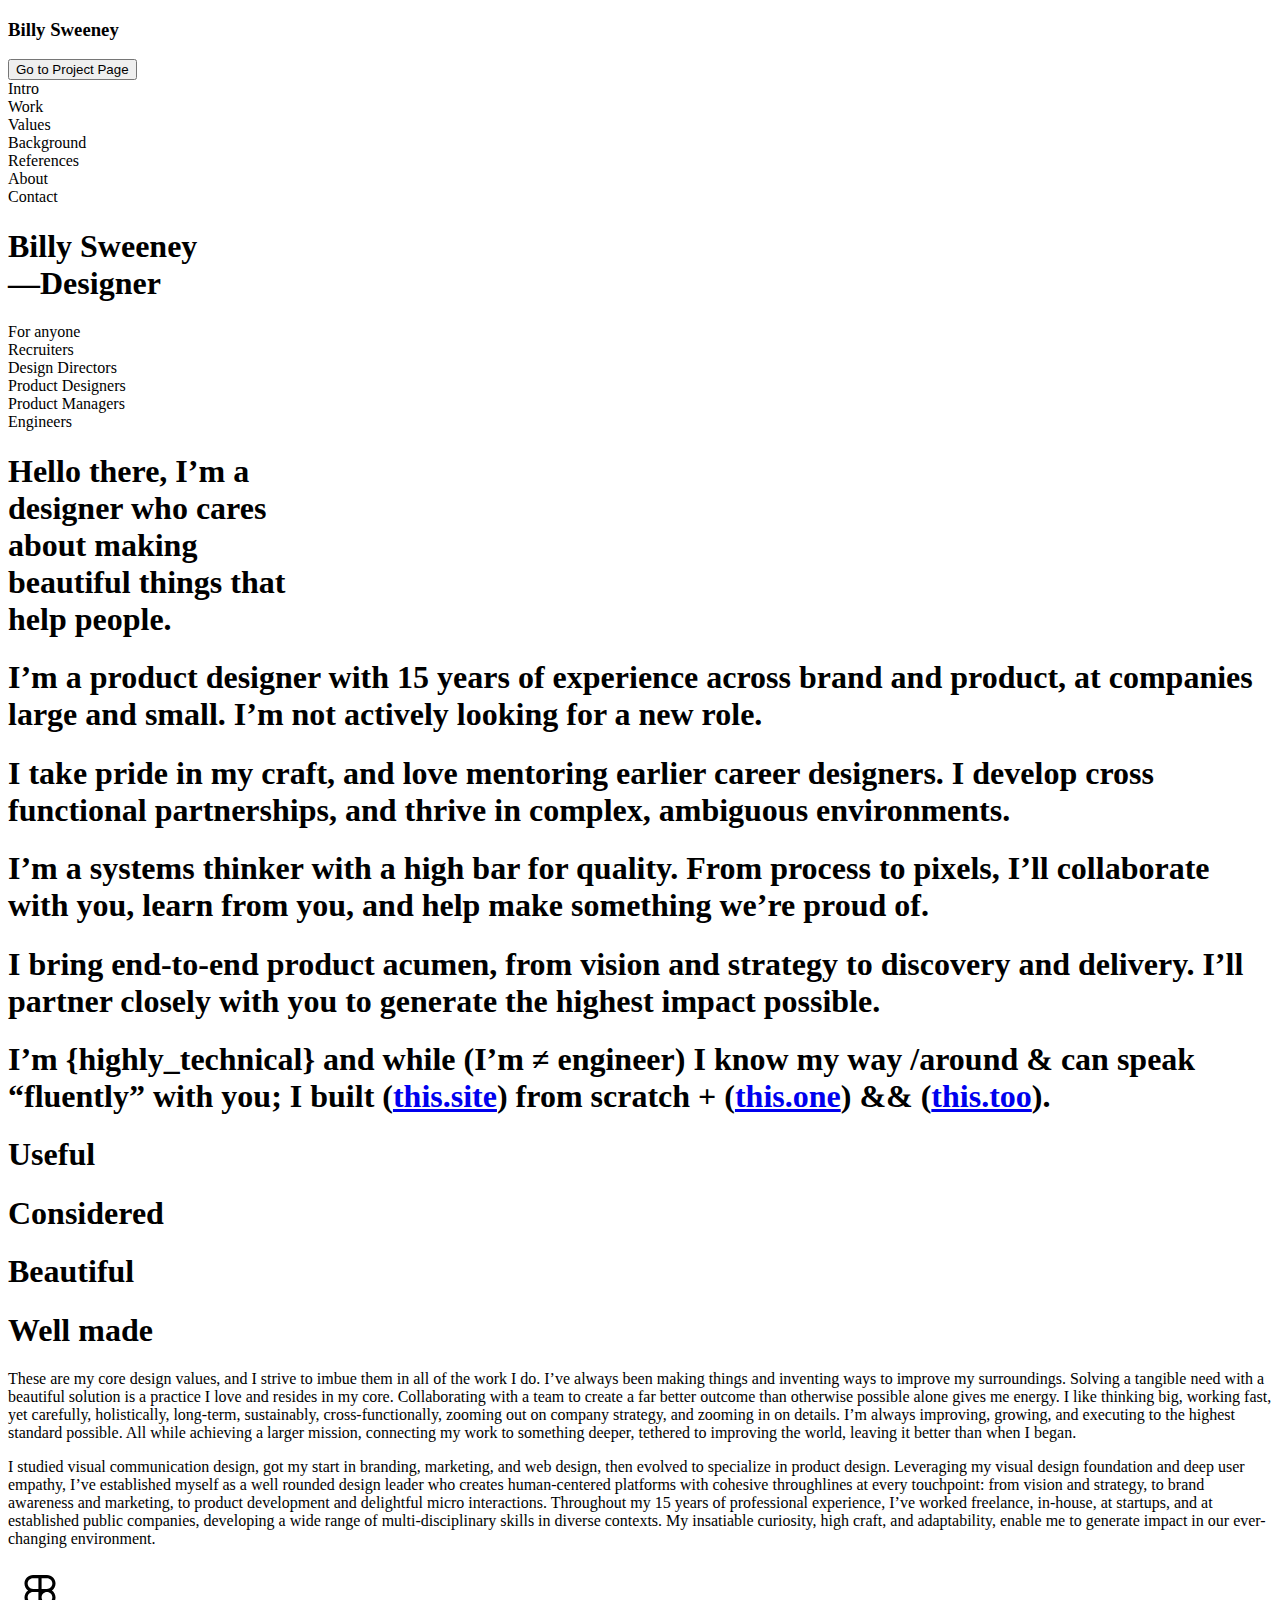
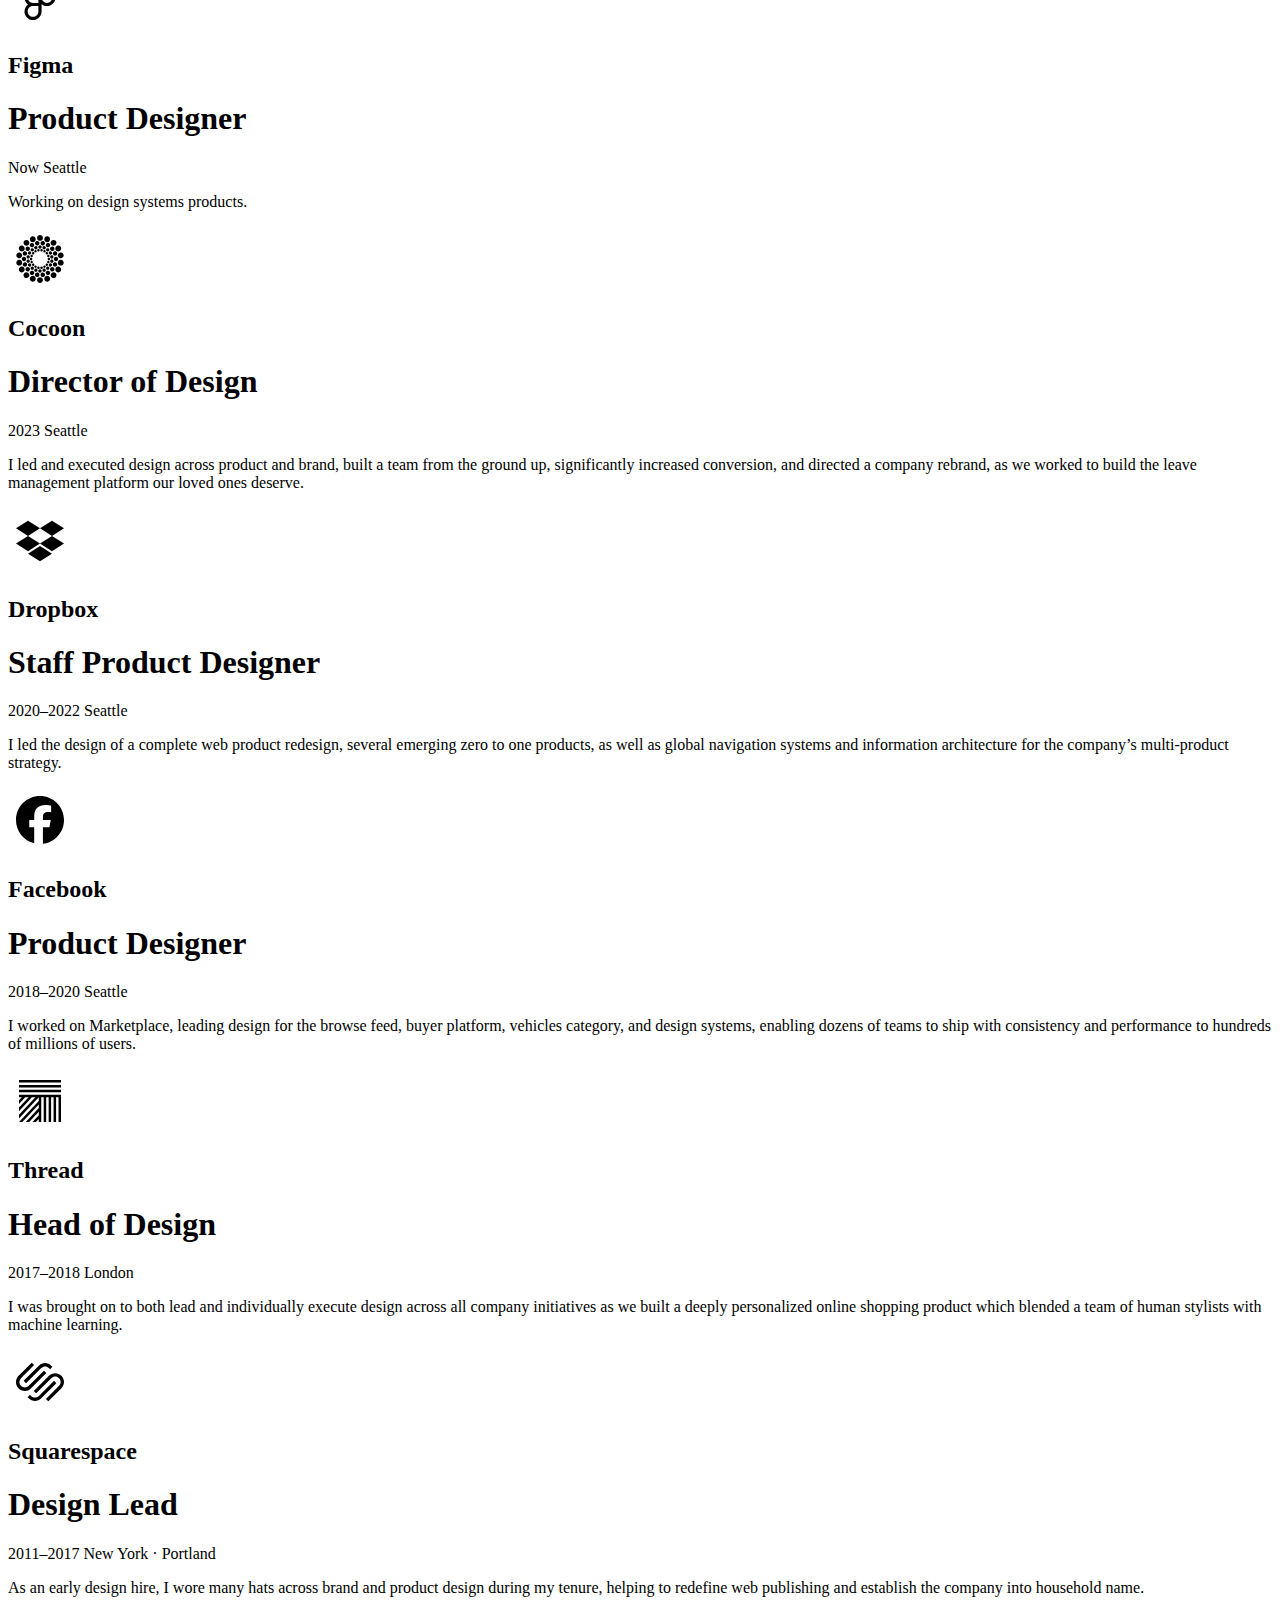
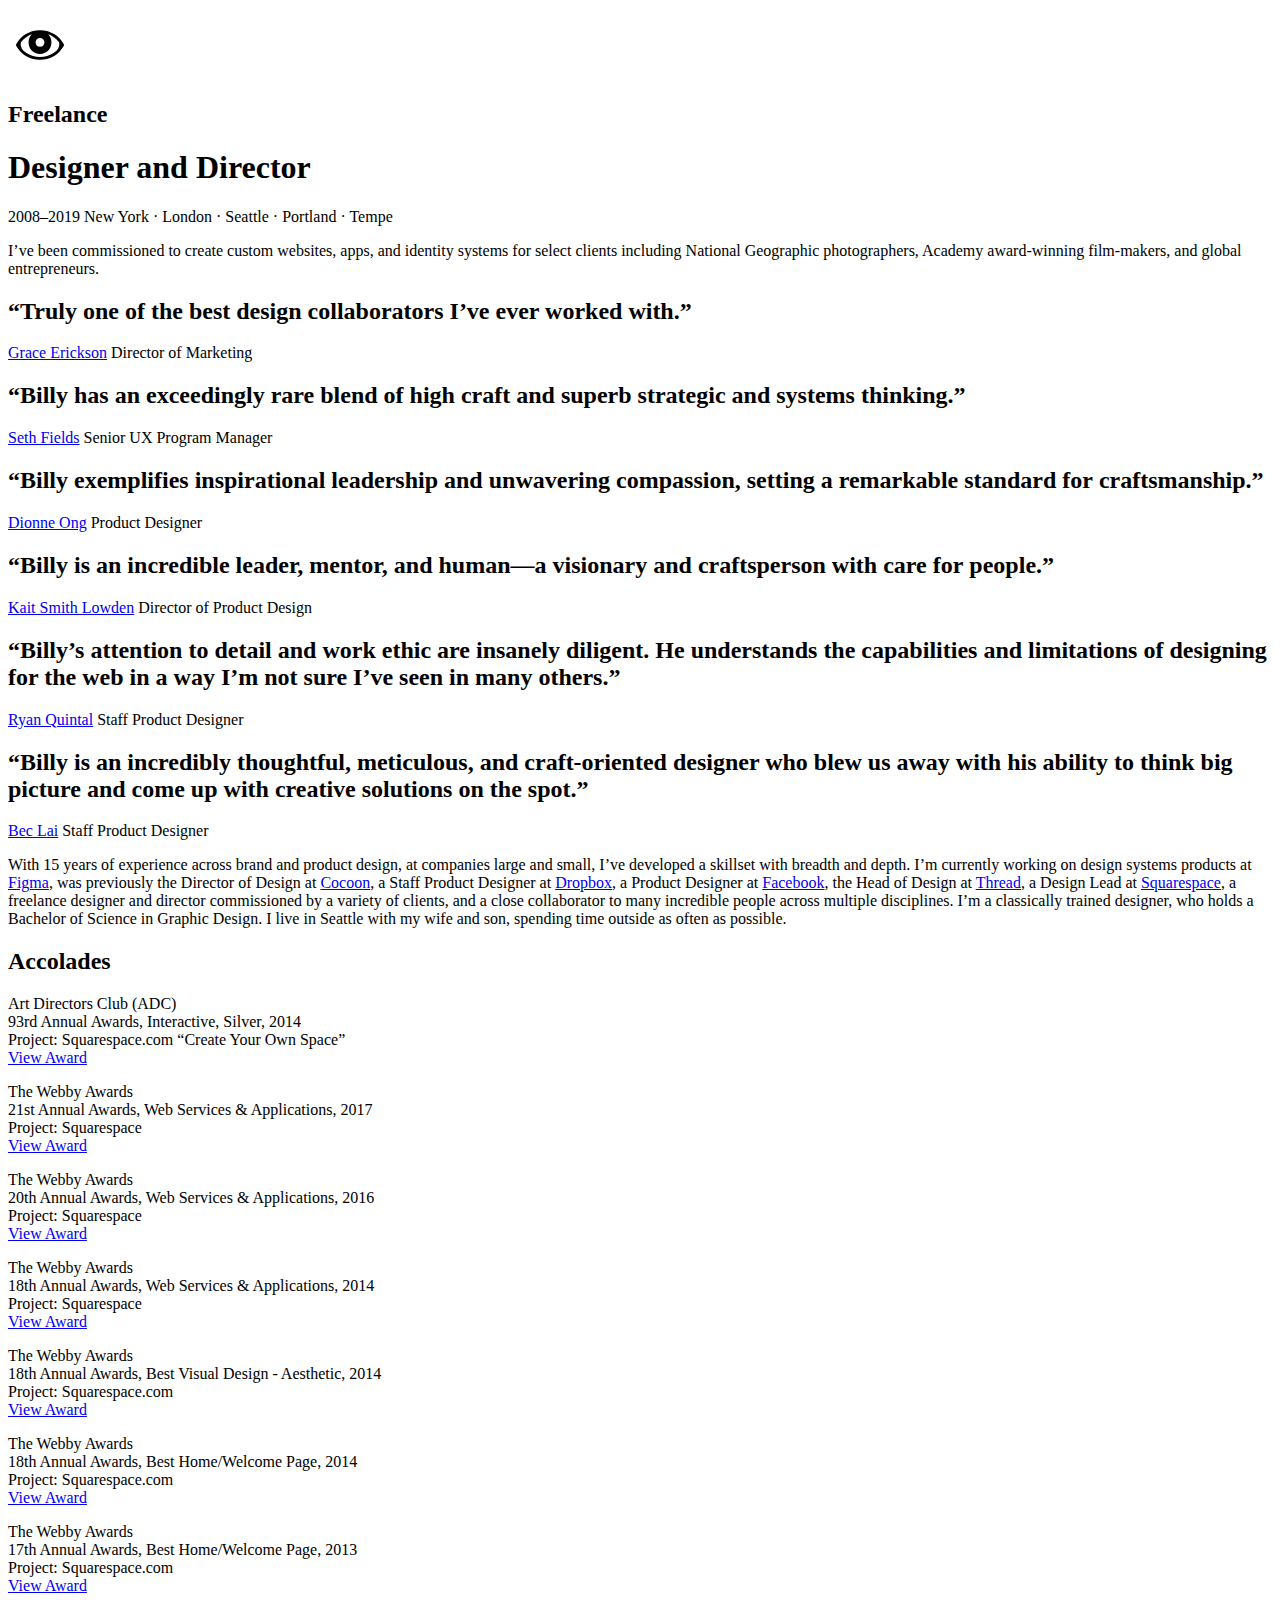
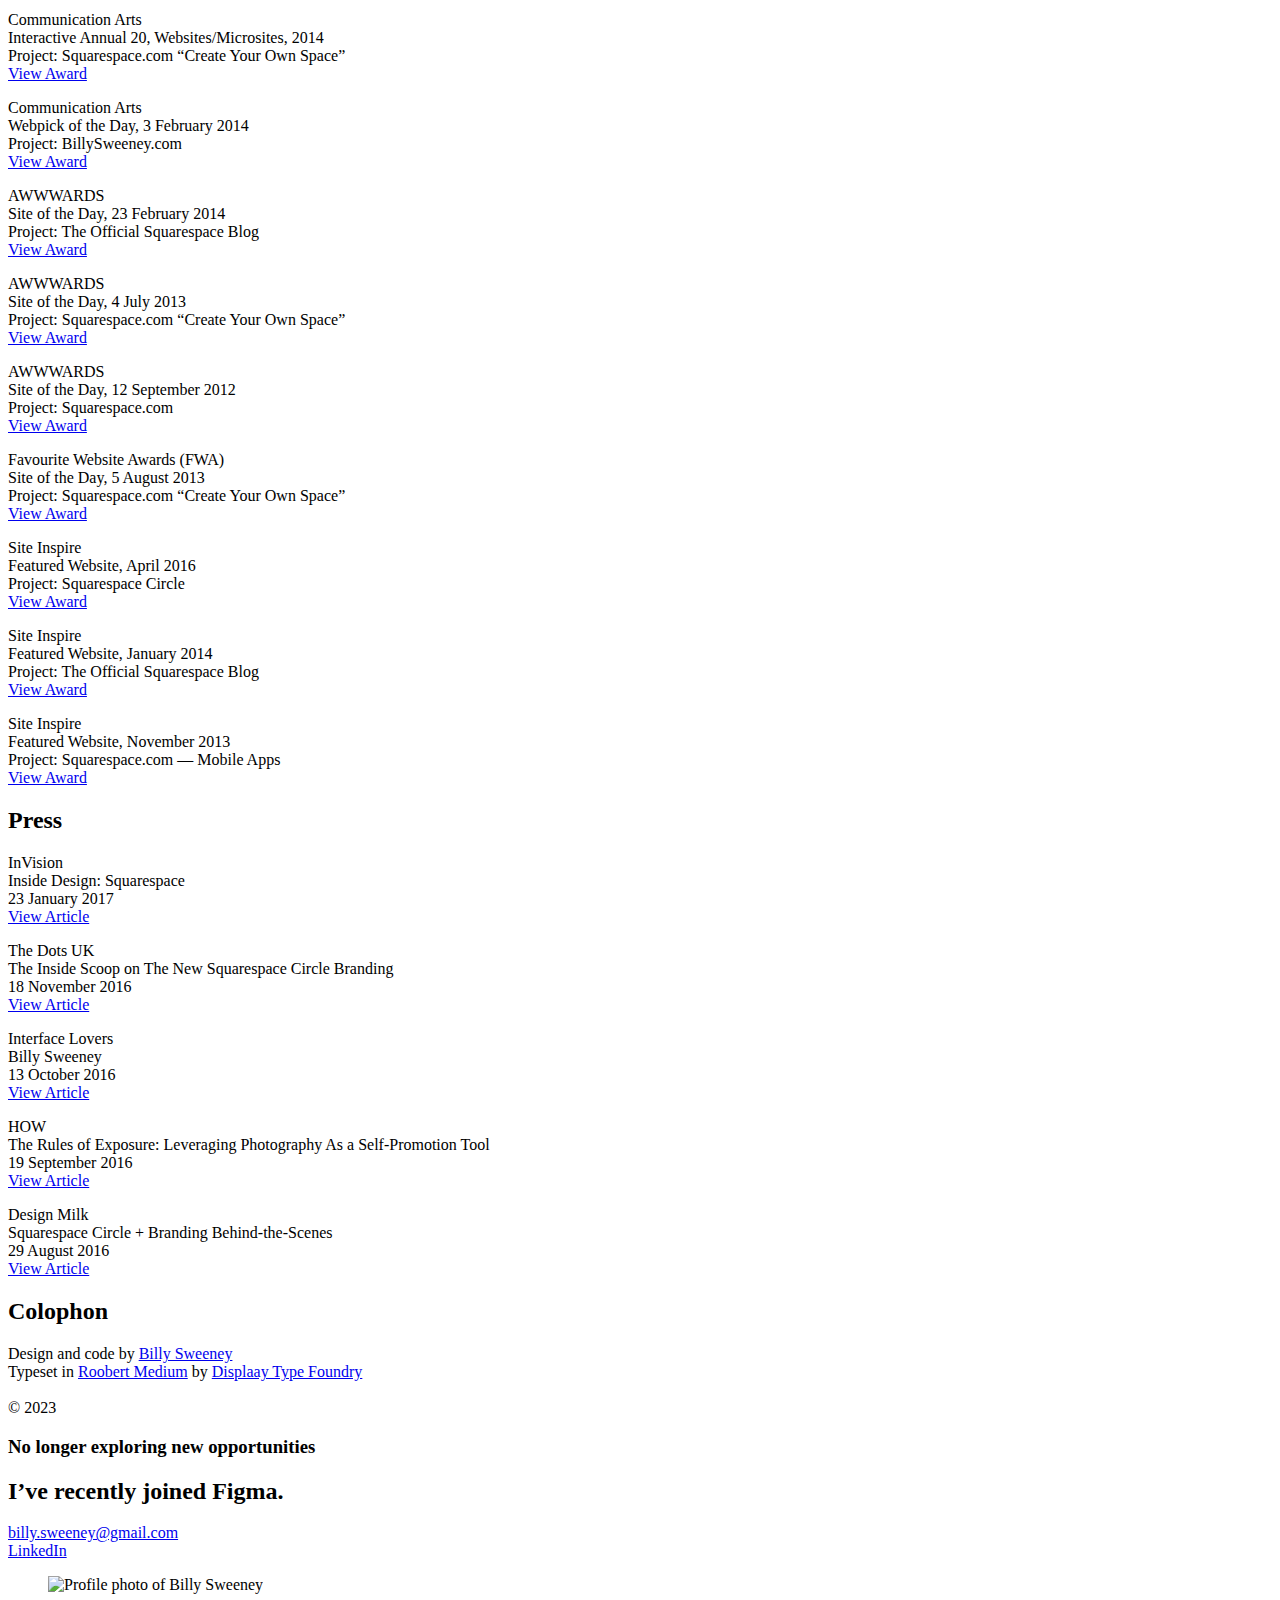
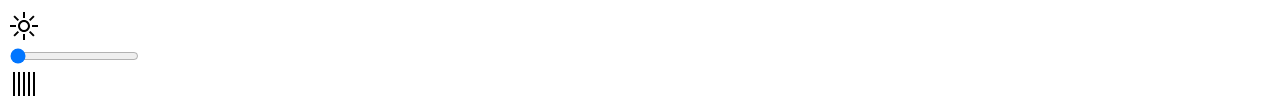
==== index.html @ d90a58fe "Update index.html" ====
<!DOCTYPE html>
<!--

  Design and code by Billy Sweeney

  ——

  keyboard shortcuts

  g  grid
  b  black
  w  white
  s  sunlight

-->
<html lang="en">

<head>
    <meta charset="UTF-8">
    <title>Billy Sweeney — Designer</title>
    <meta http-equiv="X-UA-Compatible" content="IE=edge,chrome=1">
    <meta name="viewport" content="width=device-width, initial-scale=1">

    <link rel="shortcut icon" type="image/x-icon" href="assets/app/favicon-32x32.png">

    <link rel="canonical" href="https://billysweeney.com">

    <meta name="description" content="Hello there, I’m a designer who cares about making beautiful things that help people.">
    <meta name="keywords" content="designer, product designer, brand designer, design director, seattle, best designers">

    <meta property="og:site_name" content="Billy Sweeney">
    <meta property="og:title" content="Billy Sweeney — Designer">
    <meta property="og:description" content="Hello there, I’m a designer who cares about making beautiful things that help people.">
    <meta property="og:type" content="website">
    <meta property="og:image" content="https://billysweeney.com/assets/app/sharing-image-2400x2400.png">
    <meta property="og:url" content="https://billysweeney.com">

    <meta name="twitter:title" content="Billy Sweeney — Designer">
    <meta name="twitter:description" content="Hello there, I’m a designer who cares about making beautiful things that help people.">
    <meta name="twitter:card" content="summary_large_image">
    <meta name="twitter:image" content="https://billysweeney.com/assets/app/sharing-image-2400x2400.png">
    <meta name="twitter:url" content="https://billysweeney.com">

    <link href="styles/normalize-8.0.1.css" rel="stylesheet">
    <link href="styles/reset.css" rel="stylesheet">
    <link href="styles/font.css" rel="stylesheet">
    <link href="styles/variables.css" rel="stylesheet">
    <link href="styles/color.css" rel="stylesheet">
    <link href="styles/style.css" rel="stylesheet">
    <link href="styles/grid.css" rel="stylesheet">
    <link href="styles/media-queries.css" rel="stylesheet">

    <script src="scripts/modernizr.js"></script>
    <script src="scripts/jquery-3.7.1.min.js"></script>
    <script src="scripts/jquery-easing-1.4.1.js"></script>
    <script src="scripts/script.js"></script>

    <!-- Google tag (gtag.js) -->
    <script async src="https://www.googletagmanager.com/gtag/js?id=G-QD6JDESCLJ"></script>
    <script>
        window.dataLayer = window.dataLayer || [];

        function gtag() {
            dataLayer.push(arguments);
        }
        gtag('js', new Date());

        gtag('config', 'G-QD6JDESCLJ');
    </script>
</head>

<body class="cover--is--visible is--loading theme--16">
 

    <header class="app-header">
        <div class="content">

            <div class="brand">
                <h3><span>B</span><span>i</span><span>l</span><span>l</span><span>y</span><span> </span><span>S</span><span>w</span><span>e</span><span>e</span><span>n</span><span>e</span><span>y</span></h3>
            </div>

            <div class="actions">
                <div class="option navigation">
                    <div class="content">
                        <div class="icon">
                            <div class="line">
                                <div class="content"></div>
                            </div>
                            <div class="line">
                                <div class="content"></div>
                            </div>
                        </div>
                    </div>
                </div>
            </div>

        </div>
    </header>
 <button onclick="window.location.href='project.html'">Go to Project Page</button>
    <nav class="app-nav">
        <div class="content">
            <div class="item intro is--active">Intro</div>
            <div class="item work">Work</div>
            <div class="item values">Values</div>
            <div class="item background">Background</div>
            <div class="item references">References</div>
            <div class="item about">About</div>
            <div class="item contact">Contact</div>
        </div>
    </nav>

    <main class="app-main">

        <section class="section cover">
            <div class="content">
                <h1>Billy Sweeney<br>—Designer</h1>
            </div>
        </section>

        <section class="section intro">
            <div class="content">

                <div class="gradient-mask left"></div>
                <div class="gradient-mask right is--visible"></div>
                <div class="options">
                    <div class="option anyone is--active">For anyone</div>
                    <div class="option recruiters">Recruiters</div>
                    <div class="option design-directors">Design Directors</div>
                    <div class="option product-designers">Product Designers</div>
                    <div class="option product-managers">Product Managers</div>
                    <div class="option engineers">Engineers</div>
                </div>

                <div class="texts">
                    <h1 class="text anyone is--visible">Hello there, I’m a <br>designer who cares <br>about making <br>beautiful things that <br>help people.</h1>
                    <h1 class="text recruiters">I’m a product designer with 15 years of experience across brand and product, at companies large and small. I’m not actively looking for a new role.</h1>
                    <h1 class="text design-directors">I take pride in my craft, and love mentoring earlier career designers. I develop cross functional partnerships, and thrive in complex, ambiguous environments.</h1>
                    <h1 class="text product-designers">I’m a systems thinker with a high bar for quality. From process to pixels, I’ll collaborate with you, learn from you, and help make something we’re proud of.</h1>
                    <h1 class="text product-managers">I bring end-to-end product acumen, from vision and strategy to discovery and delivery. I’ll partner closely with you to generate the highest impact possible.</h1>
                    <h1 class="text engineers">I’m {highly_technical} and while (I’m ≠ engineer) I know my way /around & can speak “fluently” with you; I built <span>(<a href="https://billysweeney.com/">this.site</a>)</span> from scratch + <span>(<a href="https://ratio.haus/" target="_blank">this.one</a>)</span>                        && <span>(<a href="https://gibberishfactory.com/" target="_blank">this.too</a>)</span>.</h1>
                </div>

            </div>
        </section>

        <section class="section work">
            <div class="content">
                <div class="hero-image">
                    <figure>
                        <div class="image"></div>
                        <div class="image-overlay-01"></div>
                        <div class="image-overlay-02"></div>
                    </figure>
                </div>
            </div>
        </section>

        <section class="section values">
            <div class="content">
                <div class="title">
                    <h1>Useful</h1>
                    <h1>Considered</h1>
                    <h1>Beautiful</h1>
                    <h1>Well made</h1>
                </div>
                <div class="description">
                    <p>These are my core design values, and I strive to imbue them in all of the work I do. I’ve always been making things and inventing ways to improve my surroundings. Solving a tangible need with a beautiful solution is a practice I love
                        and resides in my core. Collaborating with a team to create a far better outcome than otherwise possible alone gives me energy. I like thinking big, working fast, yet carefully, holistically, long-term, sustainably, cross-functionally,
                        zooming out on company strategy, and zooming in on details. I’m always improving, growing, and executing to the highest standard possible. All while achieving a larger mission, connecting my work to something deeper, tethered to
                        improving the world, leaving it better than when&nbsp;I&nbsp;began.</p>
                </div>
            </div>
        </section>

        <section class="section background">
            <div class="content">

                <div class="description">
                    <p>I studied visual communication design, got my start in branding, marketing, and web design, then evolved to specialize in product design. Leveraging my visual design foundation and deep user empathy, I’ve established myself as a well
                        rounded design leader who creates human-centered platforms with cohesive throughlines at every touchpoint: from vision and strategy, to brand awareness and marketing, to product development and delightful micro interactions. Throughout
                        my 15 years of professional experience, I’ve worked freelance, in-house, at startups, and at established public companies, developing a wide range of multi-disciplinary skills in diverse contexts. My insatiable curiosity, high
                        craft, and adaptability, enable me to generate impact in our ever-changing&nbsp;environment.</p>
                </div>

                <div class="item">
                    <div class="logo">
                        <div class="content">
                            <svg class="icon figma" xmlns="http://www.w3.org/2000/svg" width="64" height="64" viewBox="0 0 64 64">
                <path d="M43.92475 26.53085c2.17871-1.55361 3.60659-4.09521 3.60659-6.96915 0-4.72129-3.8409-8.56171-8.56219-8.56171H25.03086c-4.72129 0-8.56219 3.84042-8.56219 8.56171 0 2.87393 1.42788 5.41554 3.60659 6.96915-2.17871 1.55361-3.60659 4.09521-3.60659 6.96915s1.42788 5.41554 3.60659 6.96915c-2.17871 1.55361-3.60659 4.09521-3.60659 6.96915 0 4.72129 3.84091 8.56171 8.56219 8.56171s8.56219-3.84042 8.56219-8.56171v-7.28374c1.47097 1.19053 3.34062 1.90715 5.3761 1.90715 4.72129 0 8.56219-3.84042 8.56219-8.56171 0-2.87393-1.42789-5.41554-3.60659-6.96915zM33.59304 14.18512h5.3761c2.96442 0 5.3761 2.41217 5.3761 5.37659s-2.41169 5.37659-5.3761 5.37659h-5.3761V14.18512zm-13.93829 5.37659c0-2.96442 2.41169-5.37659 5.3761-5.37659h5.3761V24.9383h-5.3761c-2.96441-.00001-5.3761-2.41218-5.3761-5.37659zm0 13.93829c0-2.96441 2.41169-5.37659 5.3761-5.37659h5.3761v10.75318h-5.3761c-2.96441 0-5.3761-2.41217-5.3761-5.37659zm10.75221 13.93829c0 2.96442-2.41169 5.37659-5.3761 5.37659s-5.3761-2.41217-5.3761-5.37659 2.41169-5.37659 5.3761-5.37659h5.3761v5.37659zm8.56219-8.5617c-2.96442 0-5.3761-2.41217-5.3761-5.37659s2.41169-5.37659 5.3761-5.37659 5.3761 2.41217 5.3761 5.37659-2.41169 5.37659-5.3761 5.37659z"/>
              </svg>
                        </div>
                    </div>
                    <h2 class="company">Figma</h2>
                    <h1 class="role">Product Designer</h1>
                    <p class="metadata">
                        <span class="time">Now</span>
                        <span class="location">Seattle</span>
                    </p>
                    <p class="description">Working on design systems products.</p>
                </div>

                <div class="item">
                    <div class="logo">
                        <div class="content">
                            <svg class="icon cocoon" xmlns="http://www.w3.org/2000/svg" width="64" height="64" viewBox="0 0 64 64">
                <path d="M11.76091 38.54567c1.59456-.28117 2.65928-1.80174 2.37811-3.3963-.28117-1.59455-1.80174-2.65927-3.3963-2.37811s-2.65928 1.80174-2.37811 3.3963c.28117 1.59456 1.80174 2.65927 3.3963 2.37811zm40.47818-13.09134c-1.59456.28116-2.65928 1.80174-2.37811 3.3963.28117 1.59456 1.80174 2.65928 3.3963 2.37811 1.59456-.28116 2.65928-1.80174 2.37811-3.3963-.28116-1.59456-1.80174-2.65927-3.3963-2.37811zM16.29332 41.06826c-.80958-1.40223-2.60261-1.88268-4.00484-1.07309-1.40223.80958-1.88267 2.6026-1.07309 4.00484.80958 1.40223 2.60261 1.88267 4.00484 1.07309 1.40223-.80958 1.88267-2.60261 1.07309-4.00484zm31.41336-18.13652c.80958 1.40223 2.6026 1.88267 4.00484 1.07309 1.40223-.80958 1.88267-2.6026 1.07309-4.00484-.80958-1.40223-2.60261-1.88267-4.00484-1.0731-1.40223.8096-1.88267 2.60262-1.07309 4.00485zM20.34207 45.89337c-1.24035-1.04078-3.08956-.87899-4.13033.36136-1.04077 1.24035-.87899 3.08956.36136 4.13033s3.08956.87899 4.13033-.36135c1.04077-1.24035.87899-3.08956-.36136-4.13034zm23.31586-27.78674c1.24035 1.04077 3.08956.87899 4.13033-.36136 1.04078-1.24034.87899-3.08956-.36135-4.13033-1.24035-1.04077-3.08956-.87899-4.13034.36136-1.04078 1.24034-.87899 3.08955.36136 4.13033zM25.79694 49.04274c-1.52151-.55379-3.20387.23071-3.75765 1.75222-.55379 1.52151.23071 3.20387 1.75222 3.75765 1.52151.55379 3.20387-.23071 3.75765-1.75222.55379-1.5215-.23071-3.20386-1.75222-3.75765zm12.40612-34.08549c1.52151.55379 3.20387-.23071 3.75766-1.75222.55378-1.52151-.23071-3.20387-1.75222-3.75766s-3.20387.23071-3.75765 1.75222c-.5538 1.52152.2307 3.20388 1.75221 3.75766zm-6.20308 35.17926c-1.61916 0-2.93174 1.31258-2.93174 2.93174C29.06824 54.6874 30.38082 56 31.99998 56s2.93175-1.31258 2.93175-2.93174-1.31259-2.93175-2.93175-2.93175zm.00004-36.27302c1.61916 0 2.93174-1.31258 2.93174-2.93174C34.93177 9.31259 33.61918 8 32.00002 8c-1.61915 0-2.93174 1.31258-2.93174 2.93174-.00001 1.61916 1.31258 2.93175 2.93174 2.93175zm6.20302 35.17926c-1.52151.55378-2.30601 2.23615-1.75222 3.75765.55378 1.52151 2.23614 2.30601 3.75765 1.75223 1.52151-.55379 2.30601-2.23615 1.75222-3.75765-.55378-1.52152-2.23613-2.30602-3.75765-1.75223zm-12.40608-34.0855c1.52151-.55378 2.30601-2.23614 1.75223-3.75765-.55379-1.52151-2.23614-2.30601-3.75765-1.75222-1.52151.55378-2.30601 2.23614-1.75223 3.75766.55378 1.5215 2.23614 2.30599 3.75765 1.75221zm17.86096 30.93613c-1.24035 1.04078-1.40213 2.88999-.36135 4.13033 1.04077 1.24035 2.88998 1.40213 4.13033.36136 1.24035-1.04078 1.40213-2.88999.36136-4.13034-1.04078-1.24034-2.88999-1.40213-4.13034-.36135zM20.34208 18.10662c1.24035-1.04078 1.40213-2.88999.36136-4.13034-1.04077-1.24035-2.88999-1.40213-4.13033-.36136-1.24035 1.04078-1.40213 2.88999-.36136 4.13033 1.04077 1.24036 2.88998 1.40215 4.13033.36137zm31.36943 21.88854c-1.40223-.80958-3.19526-.32914-4.00483 1.0731-.80958 1.40223-.32914 3.19526 1.07309 4.00483 1.40223.80958 3.19526.32914 4.00484-1.07309.80958-1.40223.32914-3.19526-1.0731-4.00484zM12.28849 24.00483c1.40223.80958 3.19526.32914 4.00484-1.07309.80958-1.40223.32914-3.19526-1.07309-4.00484-1.40224-.80958-3.19527-.32914-4.00485 1.0731-.80958 1.40223-.32914 3.19526 1.0731 4.00483zm40.96878 8.76643c-1.59456-.28117-3.11514.78355-3.3963 2.37811-.28117 1.59456.78355 3.11513 2.37811 3.3963 1.59456.28116 3.11513-.78355 3.39629-2.37811.28118-1.59456-.78354-3.11513-2.3781-3.3963zm-42.51454-1.54252c1.59456.28116 3.11513-.78355 3.3963-2.37811.28117-1.59456-.78355-3.11513-2.37811-3.3963-1.59456-.28117-3.11513.78355-3.3963 2.37811s.78355 3.11513 2.37811 3.3963zm6.97309 8.3414c1.15635-.42088 1.75257-1.69947 1.33169-2.85582-.42088-1.15635-1.69947-1.75256-2.85582-1.33169S14.43912 37.0821 14.86 38.23845c.42088 1.15634 1.69947 1.75256 2.85582 1.33169zM47.8083 28.61737c1.15635-.42088 1.75256-1.69947 1.33169-2.85582s-1.69947-1.75257-2.85582-1.33169c-1.15635.42088-1.75256 1.69947-1.33169 2.85582s1.69947 1.75256 2.85582 1.33169zM21.1664 43.99908c.94267-.79099 1.06562-2.19639.27463-3.13905-.79099-.94267-2.19639-1.06562-3.13906-.27463-.94266.79099-1.06562 2.19639-.27463 3.13905.791.94266 2.1964 1.06561 3.13906.27463zm21.6672-23.99816c-.94267.79099-1.06562 2.19639-.27463 3.13906.79099.94266 2.19639 1.06562 3.13905.27463.94266-.79099 1.06562-2.19639.27463-3.13906-.79099-.94266-2.19639-1.06562-3.13905-.27463zM22.87999 47.7963c1.0657.61528 2.4284.25015 3.04368-.81555.61528-1.06569.25015-2.42839-.81555-3.04367-1.06569-.61528-2.4284-.25014-3.04368.81555-.61528 1.06569-.25014 2.42839.81555 3.04367zm18.24002-31.5926c-1.0657-.61528-2.4284-.25014-3.04368.81555-.61528 1.0657-.25014 2.4284.81555 3.04367 1.06569.61528 2.42839.25014 3.04367-.81555.61528-1.06569.25015-2.42839-.81554-3.04367zm-9.70618 31.95183c.21368-1.21187-.5955-2.3675-1.80736-2.58119-1.21186-.21368-2.3675.5955-2.58119 1.80736-.21369 1.21186.5955 2.3675 1.80736 2.58119 1.21187.21368 2.36751-.5955 2.58119-1.80736zm1.17234-32.31106c-.21369 1.21186.5955 2.3675 1.80736 2.58119 1.21186.21368 2.3675-.5955 2.58118-1.80737.21369-1.21187-.5955-2.3675-1.80736-2.58119-1.21186-.21368-2.3675.59551-2.58118 1.80737zm4.38853 31.53724c-.21368-1.21186-1.36932-2.02105-2.58118-1.80737-1.21186.21368-2.02105 1.36932-1.80737 2.58118.21368 1.21186 1.36932 2.02105 2.58118 1.80737s2.02106-1.36932 1.80737-2.58118zm-9.94941-30.76342c.21369 1.21186 1.36932 2.02105 2.58119 1.80736 1.21187-.21368 2.02105-1.36932 1.80737-2.58119-.21368-1.21186-1.36932-2.02105-2.58118-1.80737-1.21187.2137-2.02106 1.36934-1.80738 2.5812zm11.86659 27.31879c-1.06569.61528-1.43083 1.97798-.81555 3.04367.61528 1.0657 1.97798 1.43083 3.04367.81555s1.43083-1.97798.81555-3.04367c-.61528-1.0657-1.97798-1.43083-3.04367-.81555zM25.10812 20.06292c1.06569-.61528 1.43083-1.97798.81555-3.04367-.61528-1.0657-1.97798-1.43083-3.04368-.81555-1.06569.61528-1.43083 1.97798-.81555 3.04367.61529 1.0657 1.97799 1.43083 3.04368.81555zM42.8336 43.99907c.94267.79099 2.34807.66803 3.13906-.27464.79099-.94266.66803-2.34806-.27464-3.13905-.94266-.79099-2.34806-.66803-3.13905.27463-.79099.94267-.66804 2.34807.27463 3.13906zM21.1664 20.00093c-.94266-.79099-2.34806-.66803-3.13905.27463-.79099.94267-.66803 2.34806.27463 3.13905.94266.79099 2.34807.66803 3.13905-.27463.79099-.94266.66803-2.34807-.27463-3.13905zM49.14 38.23844c.42088-1.15635-.17534-2.43494-1.33169-2.85582-1.15635-.42087-2.43494.17535-2.85582 1.3317-.42088 1.15635.17534 2.43494 1.33169 2.85581s2.43494-.17534 2.85582-1.33169zM14.86 25.76156c-.42088 1.15635.17534 2.43494 1.33169 2.85582s2.43494-.17534 2.85582-1.33169-.17534-2.43494-1.33169-2.85582c-1.15635-.42088-2.43494.17534-2.85582 1.33169zm35.38 6.23843c0-1.23056-.99757-2.22812-2.22813-2.22812S45.78375 30.76944 45.78375 32s.99757 2.22813 2.22813 2.22813S50.24 33.23055 50.24 31.99999zM13.76 32c0 1.23056.99756 2.22813 2.22812 2.22812 1.23056 0 2.22813-.99756 2.22813-2.22812s-.99757-2.22813-2.22813-2.22813C14.75756 29.77188 13.76 30.76944 13.76 32zm6.70372 3.73105c.9089-.16026 1.51579-1.027 1.35552-1.93591-.16026-.90891-1.02699-1.51581-1.93589-1.35555-.9089.16026-1.51579 1.027-1.35552 1.93591.16027.90892 1.02699 1.51582 1.93589 1.35555zm23.65293-4.17065c.9089-.16026 1.51579-1.027 1.35552-1.93591-.16027-.90891-1.027-1.51581-1.93589-1.35555-.9089.16026-1.51579 1.027-1.35552 1.93591.16026.90892 1.02699 1.51582 1.93589 1.35555zM23.0472 37.16895c-.46146-.79928-1.48349-1.07314-2.28276-.61168-.79927.46146-1.07312 1.48351-.61166 2.28279.46146.79928 1.48349 1.07314 2.28276.61168.79927-.46146 1.07312-1.4835.61166-2.28279zm17.9056-10.33791c.46146.79928 1.48349 1.07314 2.28276.61168.79927-.46146 1.07312-1.4835.61166-2.28279-.46146-.79929-1.48349-1.07314-2.28276-.61168s-1.07312 1.48351-.61166 2.28279zM23.20669 42.47961c.707.59325 1.76105.50103 2.35429-.20597.59324-.707.50102-1.76107-.20598-2.35432-.707-.59325-1.76105-.50104-2.35429.20597-.59325.707-.50102 1.76107.20598 2.35432zm17.58662-20.95922c-.707-.59325-1.76105-.50104-2.35429.20597-.59324.70701-.50102 1.76107.20598 2.35432.707.59325 1.76105.50104 2.35429-.20597s.50102-1.76107-.20598-2.35432zM27.32119 44.85516c.86726.31566 1.82621-.13151 2.14186-.99878.31566-.86727-.13151-1.82623-.99877-2.1419-.86726-.31566-1.82621.13151-2.14186.99878-.31566.86727.13151 1.82623.99877 2.1419zm9.35762-25.71032c-.86726-.31567-1.82621.1315-2.14186.99877-.31566.86727.13151 1.82623.99877 2.1419.86726.31566 1.82621-.1315 2.14186-.99878.31566-.86727-.13151-1.82622-.99877-2.14189zm-4.67879 26.53535c.92292 0 1.6711-.74818 1.6711-1.67111 0-.92293-.74818-1.67112-1.6711-1.67112-.92292 0-1.67109.74818-1.67109 1.67111-.00001.92293.74817 1.67111 1.67109 1.67112zm-.00004-27.36038c-.92292 0-1.67109.74818-1.67109 1.67111 0 .92293.74818 1.67112 1.6711 1.67112.92292 0 1.67109-.74818 1.67109-1.67111 0-.92293-.74818-1.67112-1.6711-1.67112zm4.67888 26.53538c.86726-.31566 1.31442-1.27462.99876-2.14189-.31566-.86728-1.2746-1.31445-2.14187-.99879-.86726.31566-1.31442 1.27462-.99876 2.14189.31566.86727 1.27461 1.31445 2.14187.99879zm-9.35772-25.71037c-.86726.31566-1.31442 1.27461-.99876 2.14189.31566.86727 1.2746 1.31444 2.14186.99879s1.31442-1.27462.99876-2.14189c-.31565-.86728-1.2746-1.31445-2.14186-.99879zm13.47222 23.33483c.707-.59325.79921-1.64731.20597-2.35432-.59324-.70701-1.6473-.79923-2.35429-.20598-.707.59325-.79921 1.64731-.20597 2.35432s1.64729.79923 2.35429.20598zM23.20664 21.52034c-.707.59325-.79921 1.64731-.20597 2.35432.59324.70701 1.64729.79923 2.35429.20598.707-.59325.79921-1.64731.20597-2.35432-.59324-.707-1.64729-.79922-2.35429-.20598zm20.64061 17.31978c.46146-.79928.18761-1.82132-.61167-2.28279-.79927-.46147-1.8213-.18762-2.28276.61166-.46146.79928-.18761 1.82132.61167 2.28279.79927.46148 1.8213.18763 2.28276-.61166zm-23.6945-13.68025c-.46146.79928-.18761 1.82132.61167 2.28279.79927.46147 1.8213.18761 2.28276-.61167.46146-.79928.18761-1.82132-.61167-2.28279-.79927-.46146-1.8213-.18761-2.28276.61167zm23.38354 10.57124c.9089.16026 1.77563-.44663 1.93589-1.35554.16026-.90891-.44663-1.77565-1.35553-1.93592-.9089-.16027-1.77562.44663-1.93588 1.35554-.16027.90892.44663 1.77565 1.35552 1.93592zm-21.71706-5.5263c.16026-.90891-.44663-1.77565-1.35553-1.93592-.9089-.16027-1.77563.44662-1.93588 1.35554-.16026.90891.44663 1.77565 1.35553 1.93592.9089.16026 1.77562-.44663 1.93588-1.35554zm2.24941 5.99857c.64207-.2337.97312-.94365.73942-1.58572-.2337-.64208-.94365-.97314-1.58571-.73944-.64207.23369-.97312.94365-.73942 1.58572.23369.64207.94364.97313 1.58571.73944zm16.70901-6.08159c.64207-.2337.97312-.94365.73942-1.58573-.2337-.64208-.94364-.97314-1.58571-.73944-.64207.2337-.97312.94365-.73942 1.58573.2337.64207.94365.97313 1.58571.73944zm-14.64056 6.79782c-.4392-.52343-1.21956-.5917-1.74298-.1525-.52342.4392-.59169 1.21957-.15248 1.743.43921.52343 1.21956.59171 1.74298.1525.52341-.4392.59168-1.21957.15248-1.743zm11.72582-9.83922c.43921.52343 1.21956.59171 1.74298.1525.52341-.43921.59169-1.21957.15248-1.743-.4392-.52343-1.21956-.5917-1.74298-.1525-.52341.4392-.59168 1.21957-.15248 1.743zM26.9361 40.77107c.59174.34164 1.34838.1389 1.69002-.45284.34163-.59174.13889-1.3484-.45285-1.69004s-1.34838-.1389-1.69002.45284c-.34163.59174-.13889 1.34839.45285 1.69004zm10.58065-15.8521c.34164-.59174.13889-1.34839-.45285-1.69004-.59174-.34165-1.34838-.1389-1.69002.45284-.34164.59174-.13889 1.3484.45285 1.69004.59173.34164 1.34838.1389 1.69002-.45284zm-7.2754 17.05514c.6729.11865 1.31457-.33065 1.43322-1.00356.11865-.6729-.33066-1.31459-1.00356-1.43324-.6729-.11865-1.31457.33065-1.43321 1.00356s.33066 1.31459 1.00355 1.43324zm3.5173-19.94822c-.6729-.11866-1.31457.33065-1.43322 1.00356-.11864.6729.33067 1.31458 1.00356 1.43324.6729.11866 1.31457-.33065 1.43322-1.00355.11864-.67291-.33066-1.3146-1.00356-1.43325zm1.00362 18.51501c-.11865-.6729-.76033-1.12222-1.43322-1.00357-.6729.11864-1.1222.76033-1.00355 1.43323.11865.6729.76033 1.12222 1.43322 1.00357.6729-.11865 1.1222-.76033 1.00355-1.43323zm-5.52454-17.0818c.11865.6729.76033 1.12222 1.43322 1.00357.6729-.11865 1.1222-.76033 1.00355-1.43323-.11865-.6729-.76033-1.12222-1.43322-1.00357-.6729.11865-1.1222.76032-1.00355 1.43323zm7.82624 17.31202c.59174-.34164.79448-1.09829.45284-1.69003-.34164-.59174-1.09829-.79449-1.69002-.45285-.59174.34164-.79448 1.09829-.45284 1.69004.34165.59173 1.09829.79448 1.69002.45284zm-8.89075-15.39935c.59173-.34164.79447-1.0983.45283-1.69004-.34164-.59174-1.09829-.79449-1.69002-.45285-.59173.34164-.79448 1.09829-.45283 1.69004.34163.59174 1.09828.79449 1.69002.45285zm9.84223 13.2909c.52342.43921 1.30378.37094 1.74298-.15248.4392-.52342.37092-1.30379-.1525-1.743s-1.30378-.37094-1.74298.15248c-.43919.52342-.37092 1.30379.1525 1.743zm-12.0309-13.32534c-.52342-.43921-1.30378-.37094-1.74298.15248-.4392.52342-.37092 1.30379.1525 1.743.52342.43921 1.30378.37094 1.74298-.15248.4392-.52342.37092-1.30379-.1525-1.743zM39.9314 36.20345c.64207.2337 1.35202-.09735 1.58571-.73943s-.09737-1.35203-.73944-1.58573-1.35202.09735-1.58571.73943.09737 1.35203.73944 1.58573zm-15.12336-6.82117c.23369-.64208-.09737-1.35203-.73944-1.58573-.64207-.2337-1.35201.09735-1.58571.73943s.09736 1.35203.73944 1.58573c.64207.2337 1.35201-.09735 1.58571-.73943zm17.31984 2.61777c0-.68328-.55391-1.2372-1.23719-1.2372s-1.23718.55391-1.23717 1.23719c0 .68328.55391 1.2372 1.23719 1.2372s1.23717-.55391 1.23717-1.23719zm-20.25576-.0001c0 .68328.55391 1.2372 1.23719 1.2372s1.23718-.55391 1.23717-1.23719c0-.68328-.55391-1.2372-1.23719-1.2372-.68327 0-1.23717.55391-1.23717 1.23719z"/>
              </svg>
                        </div>
                    </div>
                    <h2 class="company">Cocoon</h2>
                    <h1 class="role">Director of Design</h1>
                    <p class="metadata">
                        <span class="time">2023</span>
                        <span class="location">Seattle</span>
                    </p>
                    <p class="description">I led and executed design across product and brand, built a team from the ground up, significantly increased conversion, and directed a company rebrand, as we worked to build the leave management platform our loved ones deserve.</p>
                </div>

                <div class="item">
                    <div class="logo">
                        <div class="content">
                            <svg class="icon dropbox" xmlns="http://www.w3.org/2000/svg" width="64" height="64" viewBox="0 0 64 64">
                <path d="M55.99997 20.28144 44.0006 12.6503l-11.99958 7.63114 11.99958 7.63114 11.99937-7.63114zM19.99951 12.6503 8.00003 20.28144l11.99948 7.63114 12.00151-7.63114-12.00151-7.63114zM8.00003 35.54382l11.99948 7.63124 12.00151-7.63124-12.00151-7.63124-11.99948 7.63124zm24.00098 0 11.99958 7.63124 11.99938-7.63124-11.99937-7.63125-11.99959 7.63125zm-12.0015 10.17474 12.00151 7.63114 11.99958-7.63114-11.99958-7.63114-12.00151 7.63114z"/>
              </svg>
                        </div>
                    </div>
                    <h2 class="company">Dropbox</h2>
                    <h1 class="role">Staff Product Designer</h1>
                    <p class="metadata">
                        <span class="time">2020–2022</span>
                        <span class="location">Seattle</span>
                    </p>
                    <p class="description">I led the design of a complete web product redesign, several emerging zero to one products, as well as global navigation systems and information architecture for the company’s multi-product strategy.</p>
                </div>

                <div class="item">
                    <div class="logo">
                        <div class="content">
                            <svg class="icon facebook" xmlns="http://www.w3.org/2000/svg" width="64" height="64" viewBox="0 0 64 64">
                <path d="M56 32C56 18.74516 45.25484 8 32 8S8 18.74516 8 32c0 11.25549 7.74868 20.69973 18.20214 23.29325V39.33406h-4.949V32h4.949v-3.1602c0-8.16882 3.69684-11.9551 11.7166-11.9551 1.52047 0 4.14404.29813 5.21731.59626v6.64835c-.56645-.05963-1.55029-.08944-2.77263-.08944-3.93534 0-5.45582 1.49066-5.45582 5.36638V32h7.83926l-1.34678 7.33406H34.9076v16.49017C46.79103 54.3889 56 44.27053 56 32z"/>
              </svg>
                        </div>
                    </div>
                    <h2 class="company">Facebook</h2>
                    <h1 class="role">Product Designer</h1>
                    <p class="metadata">
                        <span class="time">201<span class="numeral-8">8</span>–2020</span>
                        <span class="location">Seattle</span>
                    </p>
                    <p class="description">I worked on Marketplace, leading design for the browse feed, buyer platform, vehicles category, and design systems, enabling dozens of teams to ship with consistency and performance to hundreds of millions of users.</p>
                </div>

                <div class="item">
                    <div class="logo">
                        <div class="content">
                            <svg class="icon thread" xmlns="http://www.w3.org/2000/svg" width="64" height="64" viewBox="0 0 64 64">
                <path d="M11 28.29001h2.83499L11 31.31747v3.605l6.21248-6.63246h3.395L11 38.54498v3.605l12.98497-13.87749h3.395L11 45.77249V49.395L30.75746 28.29v3.605L11 53h3.37749l16.37997-17.5v3.62251L17.77249 53h3.37749l9.60748-10.25497v3.605L24.52747 53h3.395l2.83499-3.04498V53h2.48508V28.29001h2.46745V53h2.46756V28.29001H40.645V53h2.46745V28.29001h2.46756V53h2.48497V28.29001h2.46756V53H53V25.82245H11v2.46756zm0-4.93501h42v-2.48508H11V23.355zm0-4.95253h42v-2.46745H11v2.46745zM11 11v2.46745h42V11H11z"/>
              </svg>
                        </div>
                    </div>
                    <h2 class="company">Thread</h2>
                    <h1 class="role">Head of Design</h1>
                    <p class="metadata">
                        <span class="time">2017–201<span class="numeral-8">8</span></span>
                        <span class="location">London</span>
                    </p>
                    <p class="description">I was brought on to both lead and individually execute design across all company initiatives as we built a deeply personalized online shopping product which blended a team of human stylists with machine learning.</p>
                </div>

                <div class="item">
                    <div class="logo">
                        <div class="content">
                            <svg class="icon squarespace" xmlns="http://www.w3.org/2000/svg" width="64" height="64" viewBox="0 0 64 64">
                <path d="m18.03613 33.21759 15.1823-15.16612c2.13528-2.12383 5.58516-2.12383 7.72043 0l1.17985 1.17995 2.36513-2.36523-1.17985-1.18518c-3.44476-3.43745-9.02212-3.43745-12.46687 0L15.66567 30.85246l2.37046 2.36513zm5.08056 5.01584L38.30432 23.0458l-2.36513-2.36513-15.18763 15.18764c-2.13646 2.13488-5.59907 2.1337-7.73395-.00276-2.13488-2.13636-2.1337-5.59897.00266-7.73385l13.10267-13.10267-2.36513-2.36513-13.10266 13.10267c-3.48224 3.40145-3.54774 8.98187-.1463 12.46411 3.40145 3.48234 8.98187 3.54784 12.4642.1463.04844-.04726.09629-.09511.14364-.14355zm30.30522-12.46686c-3.44603-3.43449-9.02093-3.43449-12.46687 0L25.76741 40.9542l2.36513 2.36513L43.32017 28.1317c2.13764-2.1334 5.60005-2.12995 7.73345.00769 1.02261 1.02468 1.59724 2.41298 1.59783 3.86056.00562 1.45479-.5773 2.84999-1.61628 3.86835L37.94868 48.97087l2.37056 2.36523L53.4219 38.23343c3.43746-3.44475 3.43746-9.02211.00001-12.46686zm-7.38098 5.01585L30.8533 45.96462c-2.13843 2.13172-5.59828 2.13172-7.73661 0l-1.17995-1.18528-2.36513 2.36513 1.17995 1.18528c3.44594 3.43449 9.02083 3.43449 12.46687 0l15.18763-15.19296-2.36513-2.35437z"/>
              </svg>
                        </div>
                    </div>
                    <h2 class="company">Squarespace</h2>
                    <h1 class="role">Design Lead</h1>
                    <p class="metadata">
                        <span class="time">2011–2017</span>
                        <span class="location">New York · Portland</span>
                    </p>
                    <p class="description">As an early design hire, I wore many hats across brand and product design during my tenure, helping to redefine web publishing and establish the company into household name.</p>
                </div>

                <div class="item">
                    <div class="logo">
                        <div class="content">
                            <svg class="icon freelance" xmlns="http://www.w3.org/2000/svg" width="64" height="64" viewBox="0 0 64 64">
                <path d="M55.82762 31.32224c-2.11861-3.88645-5.24472-7.42193-9.2669-9.99374-4.01928-2.57234-8.93975-4.16808-14.56074-4.16605-5.62067-.00203-10.54141 1.59371-14.56071 4.16605-4.02215 2.57181-7.14856 6.10729-9.26687 9.99374-.22985.42142-.22985.93437 0 1.35579 2.11831 3.88618 5.24472 7.42168 9.26687 9.99404 4.0193 2.57236 8.94005 4.16777 14.56071 4.16547h.01088c5.61639 0 10.53286-1.59486 14.55016-4.16547 4.02188-2.57236 7.14798-6.10786 9.2666-9.99374.22982-.42172.22982-.93492 0-1.35609zm-23.82764-6.38431c2.43996 0 4.41787 1.99014 4.41787 4.44512 0 2.45471-1.97791 4.4448-4.41787 4.4448-2.43994 0-4.41782-1.99009-4.41782-4.4448 0-2.45498 1.97789-4.44512 4.41782-4.44512zm16.7388 12.44843c-1.11562 1.07074-2.34389 2.04939-3.68163 2.90436-3.5953 2.29618-7.96285 3.7242-13.05717 3.7259-5.09429-.0017-9.46182-1.42971-13.05742-3.7259-1.33662-.8544-2.56374-1.83192-3.6782-2.90146-2.44136-2.48838-2.88566-5.86852-2.37274-8.1509 1.65424-2.11784 3.68305-4.01533 6.05094-5.52907 1.49101-.95219 3.11523-1.75422 4.86875-2.36811-2.01366 2.07526-3.25508 4.91227-3.25508 8.04215 0 6.35872 5.12377 11.51381 11.44376 11.51381 6.32031 0 11.44376-5.15509 11.44376-11.51381 0-3.12958-1.24139-5.96689-3.25475-8.04215 1.75319.6139 3.37743 1.41592 4.86842 2.36811 2.36821 1.51374 4.3967 3.4115 6.05096 5.52962.51294 2.28125.06891 5.65966-2.3696 8.14745z"/>
              </svg>
                        </div>
                    </div>
                    <h2 class="company">Freelance</h2>
                    <h1 class="role">Designer and Director</h1>
                    <p class="metadata">
                        <span class="time">200<span class="numeral-8">8</span>–2019</span>
                        <span class="location">New York · London · Seattle · Portland · Tempe</span>
                    </p>
                    <p class="description">I’ve been commissioned to create custom websites, apps, and identity systems for select clients including National Geographic photographers, Academy award-winning film-makers, and global entrepreneurs.</p>
                </div>

            </div>
        </section>

        <section class="section references">
            <div class="content">

                <div class="item">
                    <h2 class="quote"><span class="opening-quote-mark">“</span>Truly one of the best design collaborators I’ve ever worked&nbsp;with.”</h2>
                    <p>
                        <span class="person"><a href="https://www.linkedin.com/in/ericksongrace/" target="_blank">Grace Erickson</a></span>
                        <span class="role">Director of Marketing</span>
                    </p>
                </div>

                <div class="item">
                    <h2 class="quote"><span class="opening-quote-mark">“</span>Billy has an exceedingly rare blend of high craft and superb strategic and systems&nbsp;thinking.”</h2>
                    <p>
                        <span class="person"><a href="https://www.linkedin.com/in/seth-fields/" target="_blank">Seth Fields</a></span>
                        <span class="role">Senior UX Program Manager</span>
                    </p>
                </div>

                <div class="item">
                    <h2 class="quote"><span class="opening-quote-mark">“</span>Billy exemplifies inspirational leadership and unwavering compassion, setting a remarkable standard for&nbsp;craftsmanship.”</h2>
                    <p>
                        <span class="person"><a href="https://www.linkedin.com/in/ong-dionne/" target="_blank">Dionne Ong</a></span>
                        <span class="role">Product Designer</span>
                    </p>
                </div>

                <div class="item">
                    <h2 class="quote"><span class="opening-quote-mark">“</span>Billy is an incredible leader, mentor, and human—a visionary and craftsperson with care for&nbsp;people.”</h2>
                    <p>
                        <span class="person"><a href="https://www.linkedin.com/in/kaitsmithlowden/" target="_blank">Kait Smith Lowden</a></span>
                        <span class="role">Director of Product Design</span>
                    </p>
                </div>

                <div class="item">
                    <h2 class="quote"><span class="opening-quote-mark">“</span>Billy’s attention to detail and work ethic are insanely diligent. He understands the capabilities and limitations of designing for the web in a way I’m not sure I’ve seen in&nbsp;many&nbsp;others.”</h2>
                    <p>
                        <span class="person"><a href="https://www.linkedin.com/in/ryanq/" target="_blank">Ryan Quintal</a></span>
                        <span class="role">Staff Product Designer</span>
                    </p>
                </div>

                <div class="item">
                    <h2 class="quote"><span class="opening-quote-mark">“</span>Billy is an incredibly thoughtful, meticulous, and craft-oriented designer who blew us away with his ability to think big picture and come up with creative solutions on&nbsp;the&nbsp;spot.”</h2>
                    <p>
                        <span class="person"><a href="https://www.linkedin.com/in/beclai/" target="_blank">Bec Lai</a></span>
                        <span class="role">Staff Product Designer</span>
                    </p>
                </div>

            </div>
        </section>

        <section class="section about">
            <div class="content">

                <div class="biography">
                    <p>With 15 years of experience across brand and product design, at companies large and small, I’ve developed a skillset with breadth and depth. I’m currently working on design systems products at <a href="https://www.figma.com/" target="_blank">Figma</a>,
                        was previously the Director of Design at <a href="https://www.cocoon.com/" target="_blank">Cocoon</a>, a Staff Product Designer at <a href="https://www.dropbox.com/" target="_blank">Dropbox</a>, a Product Designer at <a href="https://www.facebook.com/"
                            target="_blank">Facebook</a>, the Head of Design at <a href="https://www.thread.com/" target="_blank">Thread</a>, a Design Lead at <a href="https://www.squarespace.com/" target="_blank">Squarespace</a>, a freelance designer and
                        director commissioned by a variety of clients, and a close collaborator to many incredible people across multiple disciplines. I’m a classically trained designer, who holds a Bachelor of Science in Graphic Design. I live in Seattle
                        with my wife and son, spending time outside as often&nbsp;as&nbsp;possible.</p>
                </div>

                <div class="awards">

                    <h2>Accolades</h2>

                    <p>
                        <span class="title">Art Directors Club (ADC)<br></span>
                        <span class="description">93rd Annual Awards, Interactive, Silver, 2014<br></span>
                        <span class="description">Project: Squarespace.com “Create Your Own Space”<br></span>
                        <span class="description"><a href="http://adcglobal.org/wp-content/uploads/2014/04/WinnersNightTwoFINAL.pdf" target="_blank">View Award</a></span>
                    </p>

                    <p>
                        <span class="title">The Webby Awards<br></span>
                        <span class="description">21st Annual Awards, Web Services & Applications, 2017<br></span>
                        <span class="description">Project: Squarespace<br></span>
                        <span class="description"><a href="http://webbyawards.com/winners/2017/websites/general-website/web-services-applications/squarespace/" target="_blank">View Award</a></span>
                    </p>

                    <p>
                        <span class="title">The Webby Awards<br></span>
                        <span class="description">20th Annual Awards, Web Services & Applications, 2016<br></span>
                        <span class="description">Project: Squarespace<br></span>
                        <span class="description"><a href="http://webbyawards.com/winners/2016/websites/general-website/web-services-applications/squarespace/" target="_blank">View Award</a></span>
                    </p>

                    <p>
                        <span class="title">The Webby Awards<br></span>
                        <span class="description">1<span class="numeral-8">8</span>th Annual Awards, Web Services & Applications, 2014<br></span>
                        <span class="description">Project: Squarespace<br></span>
                        <span class="description"><a href="http://webbyawards.com/winners/2014/websites/general-website/web-services-applications/squarespace/" target="_blank">View Award</a></span>
                    </p>

                    <p>
                        <span class="title">The Webby Awards<br></span>
                        <span class="description">1<span class="numeral-8">8</span>th Annual Awards, Best Visual Design - Aesthetic, 2014<br></span>
                        <span class="description">Project: Squarespace.com<br></span>
                        <span class="description"><a href="http://www.webbyawards.com/winners/2014/web/website-features-and-design/best-visual-design-aesthetic/squarespace" target="_blank">View Award</a></span>
                    </p>

                    <p>
                        <span class="title">The Webby Awards<br></span>
                        <span class="description">1<span class="numeral-8">8</span>th Annual Awards, Best Home/Welcome Page, 2014<br></span>
                        <span class="description">Project: Squarespace.com<br></span>
                        <span class="description"><a href="http://www.webbyawards.com/winners/2014/web/website-features-and-design/best-homewelcome-page/squarespace" target="_blank">View Award</a></span>
                    </p>

                    <p>
                        <span class="title">The Webby Awards<br></span>
                        <span class="description">17th Annual Awards, Best Home/Welcome Page, 2013<br></span>
                        <span class="description">Project: Squarespace.com<br></span>
                        <span class="description"><a href="http://winners.webbyawards.com/2013/web/website-features-and-design/best-homewelcome-page/squarespace" target="_blank">View Award</a></span>
                    </p>

                    <p>
                        <span class="title">Communication Arts<br></span>
                        <span class="description">Interactive Annual 20, Websites/Microsites, 2014<br></span>
                        <span class="description">Project: Squarespace.com “Create Your Own Space”<br></span>
                        <span class="description"><a href="http://www.commarts.com/gallery/interactive/all/all/2014/61938/1" target="_blank">View Award</a></span>
                    </p>

                    <p>
                        <span class="title">Communication Arts<br></span>
                        <span class="description">Webpick of the Day, 3 February 2014<br></span>
                        <span class="description">Project: BillySweeney.com<br></span>
                        <span class="description"><a href="http://www.commarts.com/webpicks/billy-sweeney" target="_blank">View Award</a></span>
                    </p>

                    <p>
                        <span class="title">AWWWARDS<br></span>
                        <span class="description">Site of the Day, 23 February 2014<br></span>
                        <span class="description">Project: The Official Squarespace Blog<br></span>
                        <span class="description"><a href="https://www.awwwards.com/sites/the-official-squarespace-blog" target="_blank">View Award</a></span>
                    </p>

                    <p>
                        <span class="title">AWWWARDS<br></span>
                        <span class="description">Site of the Day, 4 July 2013<br></span>
                        <span class="description">Project: Squarespace.com “Create Your Own Space”<br></span>
                        <span class="description"><a href="https://www.awwwards.com/sites/squarespace-create-your-own-space" target="_blank">View Award</a></span>
                    </p>

                    <p>
                        <span class="title">AWWWARDS<br></span>
                        <span class="description">Site of the Day, 12 September 2012<br></span>
                        <span class="description">Project: Squarespace.com<br></span>
                        <span class="description"><a href="https://www.awwwards.com/sites/squarespace" target="_blank">View Award</a></span>
                    </p>

                    <p>
                        <span class="title">Favourite Website Awards (FWA)<br></span>
                        <span class="description">Site of the Day, 5 August 2013<br></span>
                        <span class="description">Project: Squarespace.com “Create Your Own Space”<br></span>
                        <span class="description"><a href="https://thefwa.com/cases/squarespace-create-your-own-space" target="_blank">View Award</a></span>
                    </p>

                    <p>
                        <span class="title">Site Inspire<br></span>
                        <span class="description">Featured Website, April 2016<br></span>
                        <span class="description">Project: Squarespace Circle<br></span>
                        <span class="description"><a href="https://www.siteinspire.com/websites/6398-circle-by-squarespace" target="_blank">View Award</a></span>
                    </p>

                    <p>
                        <span class="title">Site Inspire<br></span>
                        <span class="description">Featured Website, January 2014<br></span>
                        <span class="description">Project: The Official Squarespace Blog<br></span>
                        <span class="description"><a href="https://www.siteinspire.com/websites/832-squarespace-blog" target="_blank">View Award</a></span>
                    </p>

                    <p>
                        <span class="title">Site Inspire<br></span>
                        <span class="description">Featured Website, November 2013<br></span>
                        <span class="description">Project: Squarespace.com — Mobile Apps<br></span>
                        <span class="description"><a href="https://www.siteinspire.com/websites/4128-squarespace-mobile-apps" target="_blank">View Award</a></span>
                    </p>

                </div>

                <div class="press">

                    <h2>Press</h2>

                    <p>
                        <span class="title">InVision<br></span>
                        <span class="description">Inside Design: Squarespace<br></span>
                        <span class="description">23 January 2017<br></span>
                        <span class="description"><a href="https://www.invisionapp.com/blog/inside-design-squarespace/" target="_blank">View Article</a></span>
                    </p>

                    <p>
                        <span class="title">The Dots UK<br></span>
                        <span class="description">The Inside Scoop on The New Squarespace Circle Branding<br></span>
                        <span class="description">1<span class="numeral-8">8</span> November 2016<br></span>
                        <span class="description"><a href="https://the-dots.com/projects/the-inside-scoop-on-the-new-squarespace-circle-branding-145111" target="_blank">View Article</a></span>
                    </p>

                    <p>
                        <span class="title">Interface Lovers<br></span>
                        <span class="description">Billy Sweeney<br></span>
                        <span class="description">13 October 2016<br></span>
                        <span class="description"><a href="https://interfacelovers.com/interviews/billy-sweeney" target="_blank">View Article</a></span>
                    </p>

                    <p>
                        <span class="title">HOW<br></span>
                        <span class="description">The Rules of Exposure: Leveraging Photography As a Self-Promotion Tool<br></span>
                        <span class="description">19 September 2016<br></span>
                        <span class="description"><a href="http://www.howdesign.com/design-career/the-rules-of-exposure-leveraging-photography-as-a-self-promotion-tool/" target="_blank">View Article</a></span>
                    </p>

                    <p>
                        <span class="title">Design Milk<br></span>
                        <span class="description">Squarespace Circle + Branding Behind-the-Scenes<br></span>
                        <span class="description">29 August 2016<br></span>
                        <span class="description"><a href="http://design-milk.com/squarespace-circle-top-photo-shoot/" target="_blank">View Article</a></span>
                    </p>

                </div>

                <div class="colophon">
                    <h2>Colophon</h2>
                    <p>
                        <span class="description">Design and code by <a href="https://billysweeney.com/">Billy Sweeney</a><br></span>
                        <span class="description">Typeset in <a href="https://displaay.net/typeface/roobert-collection/roobert/" target="_blank">Roobert Medium</a> by <a href="https://displaay.net/" target="_blank">Displaay Type Foundry</a><br><br></span>
                        <span class="copyright">© <span class="year">2023</span></span>
                    </p>
                </div>

            </div>
        </section>

        <section class="section contact">
            <div class="content">

                <div class="text">

                    <div class="content">

                        <div class="look">
                            <div class="radius"></div>
                            <div class="dot"></div>
                        </div>

                        <div class="status">
                            <h3>No longer exploring new opportunities</h3>
                        </div>

                        <div class="interest">
                            <h2>I’ve recently joined Figma.</h2>
                        </div>

                    </div>

                    <div class="actions">
                        <div class="item"><a href="mailto:billy.sweeney@gmail.com?subject=Enquiry%20from%20website">billy.sweeney@gmail.com</a></div>
                        <div class="item"><a href="https://www.linkedin.com/in/billysweeney" target="_blank">LinkedIn</a></div>
                    </div>

                </div>

                <div class="image">
                    <figure>
                        <img src="assets/profile/Billy-Sweeney-1600x1600.jpg" alt="Profile photo of Billy Sweeney" />
                        <div class="image-overlay-01"></div>
                        <div class="image-overlay-02"></div>
                    </figure>
                </div>

            </div>
        </section>

    </main>

    <aside class="app-aside">

        <div class="options">

            <div class="option theme">

                <div class="icon-container">
                    <svg class="icon theme" xmlns="http://www.w3.org/2000/svg" width="32" height="32" viewBox="0 0 32 32">
            <path d="M17 2h-2v6h2V2zm-1 8c-3.31372 0-6 2.68628-6 6s2.68628 6 6 6 6-2.68628 6-6-2.68628-6-6-6zm0 10c-2.20911 0-4-1.79089-4-4s1.79089-4 4-4 4 1.79089 4 4-1.79089 4-4 4zm-1 10h2v-6h-2v6zM11.05029 9.63605 6.80762 5.39337 5.39337 6.80762l4.24268 4.24268 1.41424-1.41425zm9.89954 12.72796 4.24255 4.24261 1.41425-1.41425-4.24261-4.24268-1.41419 1.41432zM8 15H2v2h6v-2zm16 0v2h6v-2h-6zM5.39337 25.19238l1.41425 1.41425 4.24268-4.24261-1.41425-1.41431-4.24268 4.24267zM26.60663 6.80762l-1.41425-1.41425-4.24268 4.24268 1.41431 1.41412 4.24262-4.24255z"/>
          </svg>
                </div>

                <div class="slider-container">
                    <div class="dots">
                        <div class="dot"></div>
                        <div class="dot"></div>
                        <div class="dot"></div>
                        <div class="dot"></div>
                        <div class="dot"></div>
                        <div class="dot"></div>
                        <div class="dot"></div>
                        <div class="dot"></div>
                        <div class="dot"></div>
                        <div class="dot"></div>
                        <div class="dot"></div>
                        <div class="dot"></div>
                        <div class="dot"></div>
                        <div class="dot"></div>
                        <div class="dot"></div>
                        <div class="dot"></div>
                        <div class="dot"></div>
                    </div>
                    <input class="slider" type="range" min="0" max="16" step="1" value="0" />
                </div>

            </div>

            <div class="option grid">
                <div class="content">
                    <svg class="icon grid" xmlns="http://www.w3.org/2000/svg" width="32" height="32" viewBox="0 0 32 32">
            <path d="M5 28h2V4H5v24zm5 0h2V4h-2v24zm5 0h2V4h-2v24zm5 0h2V4h-2v24zm5-24v24h2V4h-2z"/>
          </svg>
                </div>
            </div>

        </div>

    </aside>

    <div class="app-grid-overlay">
        <div class="column">
            <div class="line"></div>
            <div class="line"></div>
        </div>
        <div class="column">
            <div class="line"></div>
            <div class="line"></div>
        </div>
        <div class="column">
            <div class="line"></div>
            <div class="line"></div>
        </div>
        <div class="column">
            <div class="line"></div>
            <div class="line"></div>
        </div>
        <div class="column">
            <div class="line"></div>
            <div class="line"></div>
        </div>
        <div class="column">
            <div class="line"></div>
            <div class="line"></div>
        </div>
        <div class="column">
            <div class="line"></div>
            <div class="line"></div>
        </div>
        <div class="column">
            <div class="line"></div>
            <div class="line"></div>
        </div>
        <div class="column">
            <div class="line"></div>
            <div class="line"></div>
        </div>
        <div class="column">
            <div class="line"></div>
            <div class="line"></div>
        </div>
        <div class="column">
            <div class="line"></div>
            <div class="line"></div>
        </div>
        <div class="column">
            <div class="line"></div>
            <div class="line"></div>
        </div>
    </div>

</body>

</html>
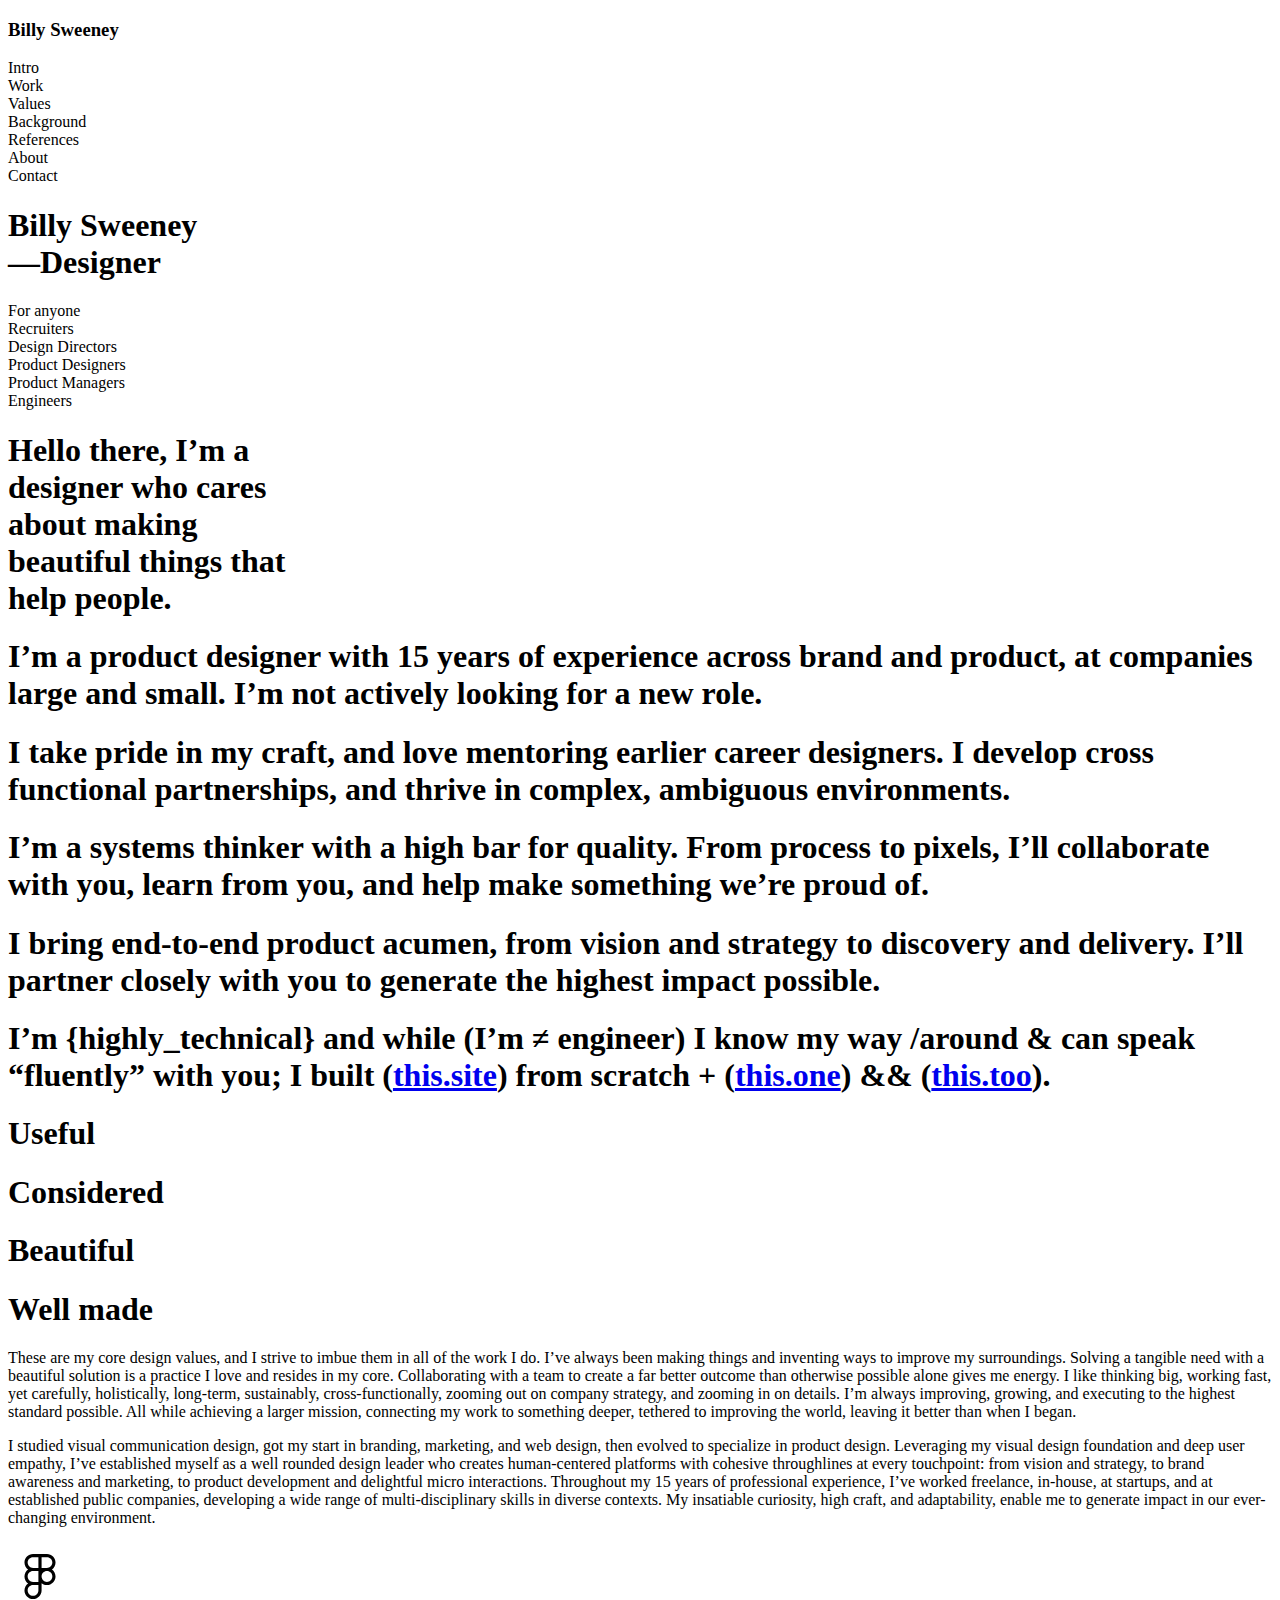
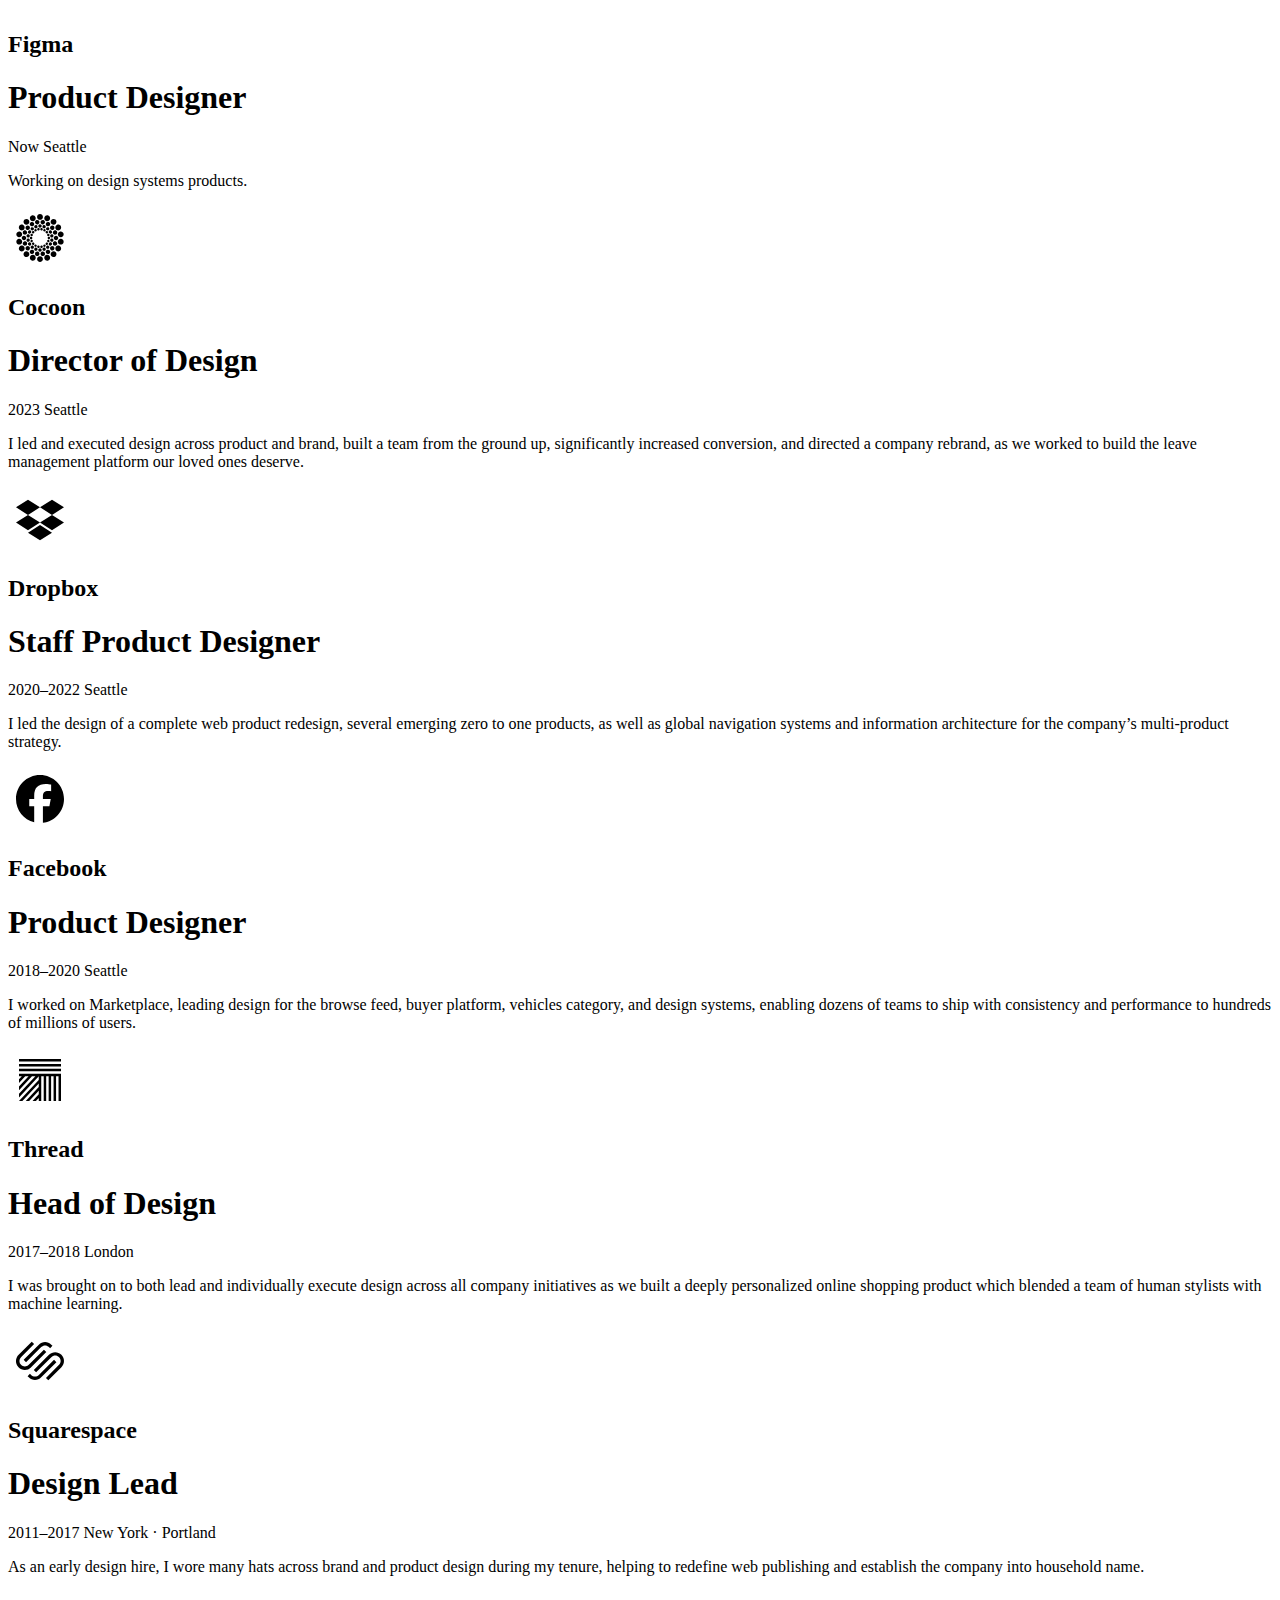
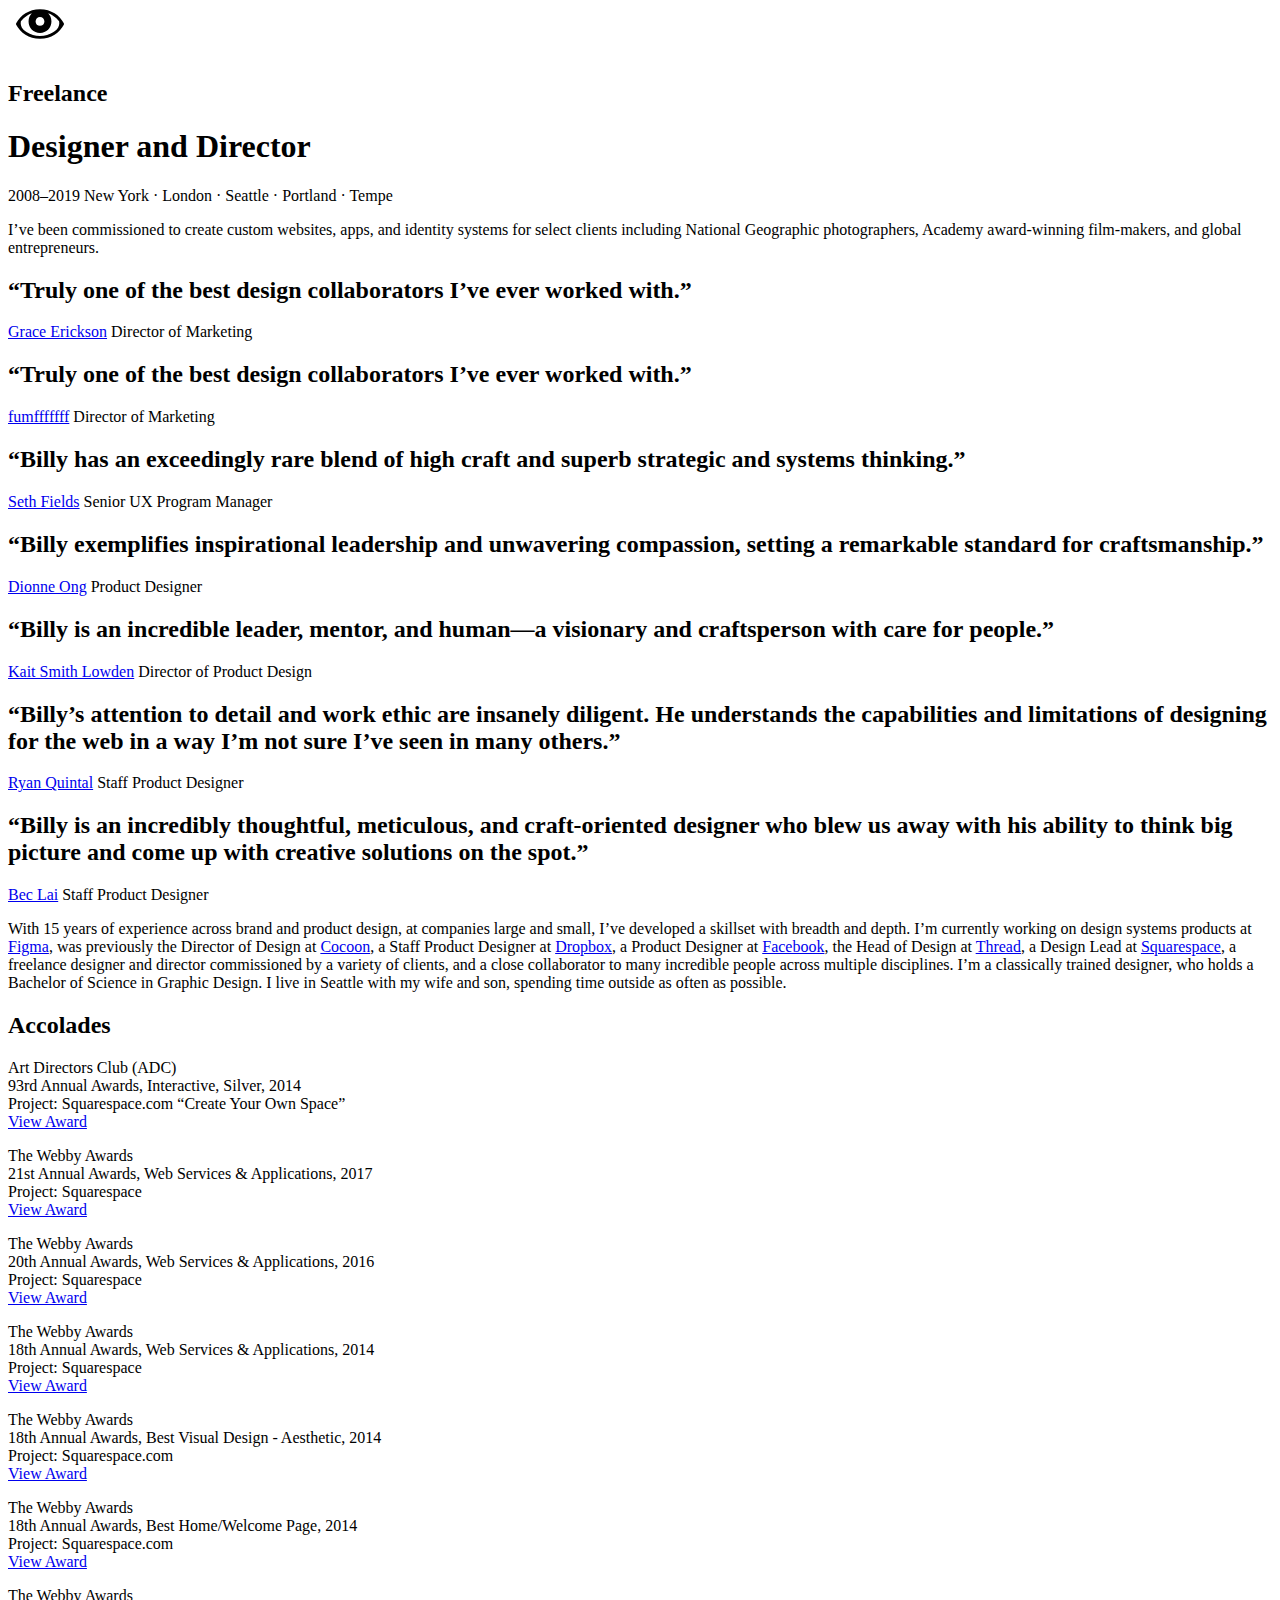
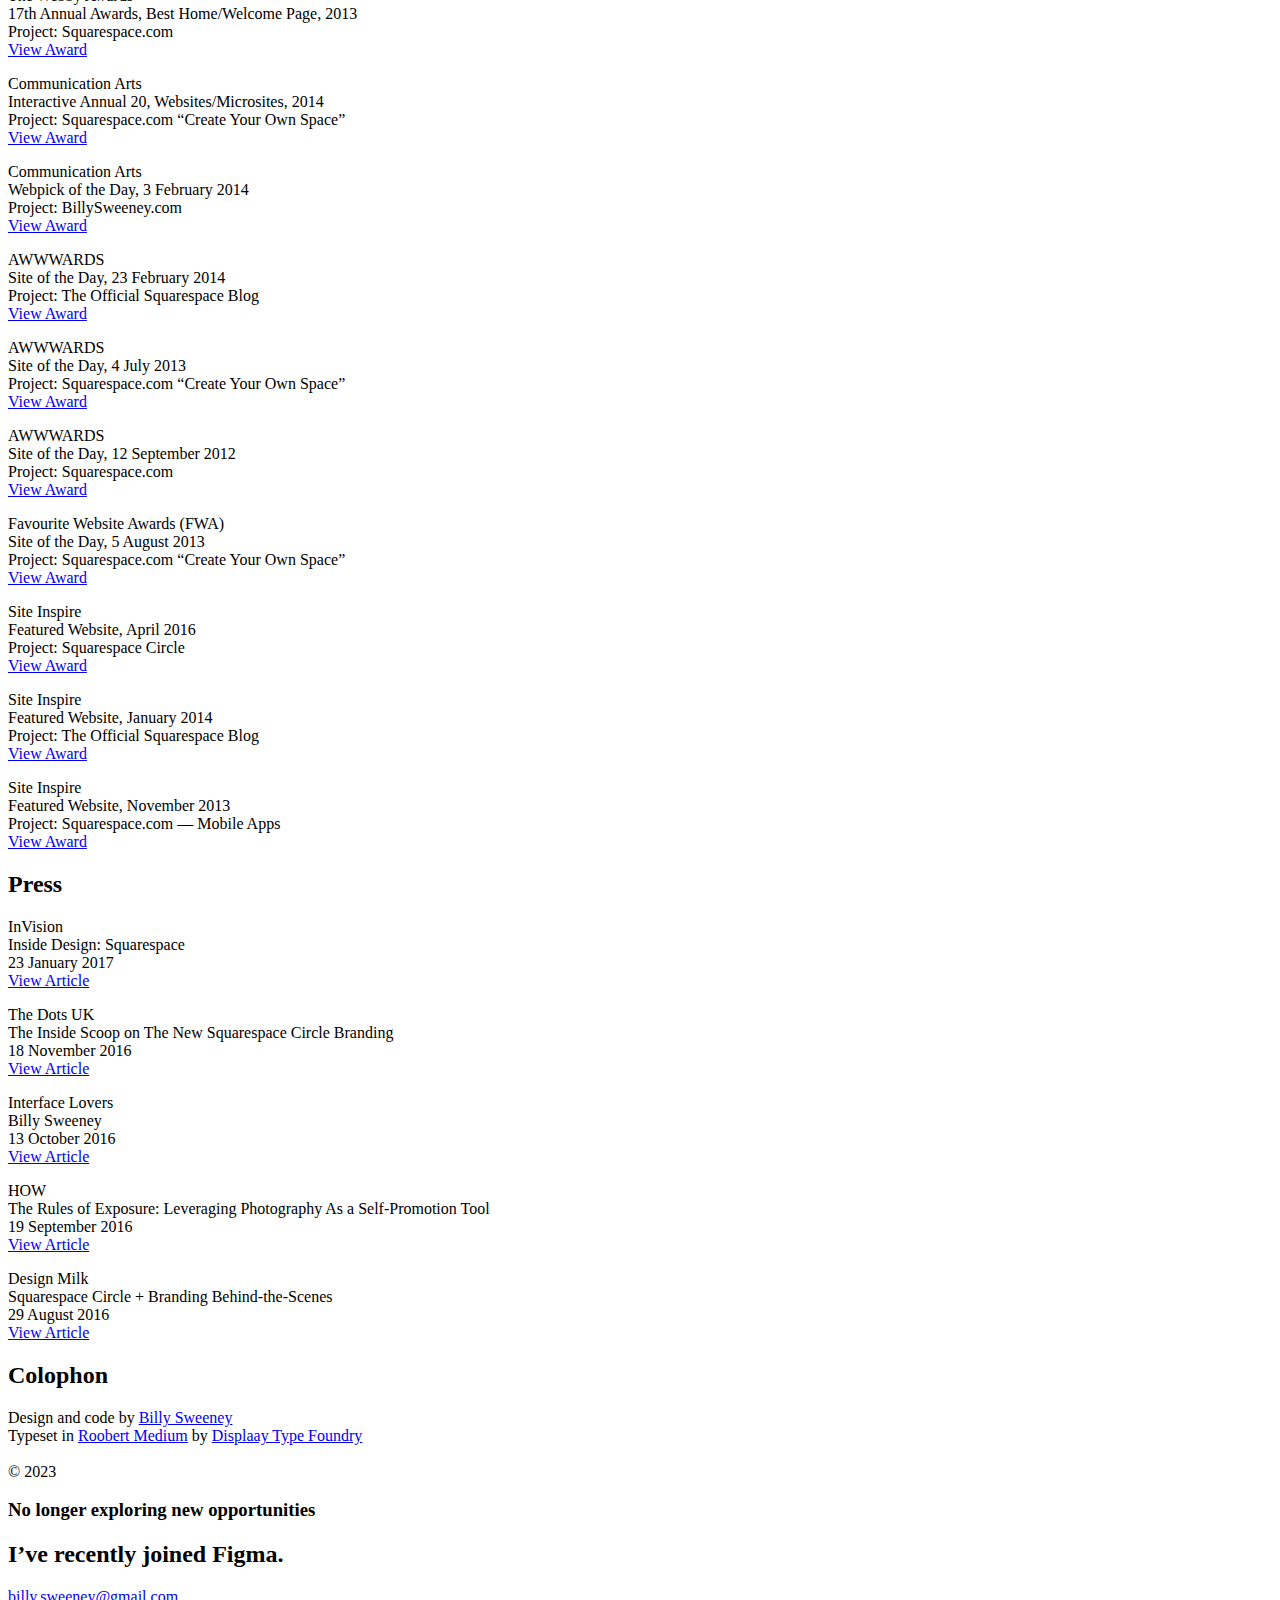
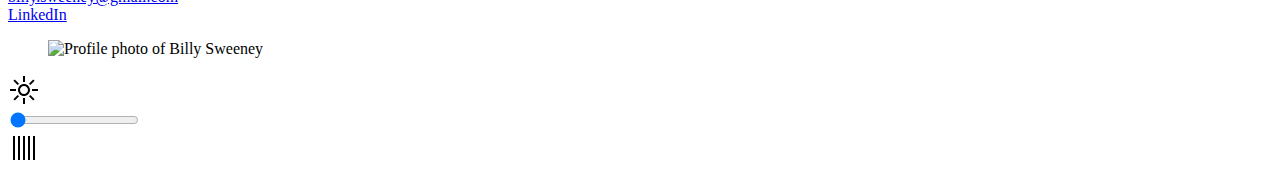
==== commit e0c2923a: "Update index.html" ====
--- a/index.html
+++ b/index.html
@@ -70,7 +70,6 @@
 </head>
 
 <body class="cover--is--visible is--loading theme--16">
- 
 
     <header class="app-header">
         <div class="content">
@@ -96,7 +95,7 @@
 
         </div>
     </header>
- <button onclick="window.location.href='project.html'">Go to Project Page</button>
+
     <nav class="app-nav">
         <div class="content">
             <div class="item intro is--active">Intro</div>
@@ -116,6 +115,7 @@
                 <h1>Billy Sweeney<br>—Designer</h1>
             </div>
         </section>
+        
 
         <section class="section intro">
             <div class="content">
@@ -314,6 +314,13 @@
                         <span class="role">Director of Marketing</span>
                     </p>
                 </div>
+                <div class="item"></div>
+                    <h2 class="quote"><span class="opening-quote-mark">“</span>Truly one of the best design collaborators I’ve ever worked&nbsp;with.”</h2>
+                    <p>
+                        <span class="person"><a href="projectPage.html" target="_blank">fumfffffff</a></span>
+                        <span class="role">Director of Marketing</span>
+                    </p>
+                </div>
 
                 <div class="item">
                     <h2 class="quote"><span class="opening-quote-mark">“</span>Billy has an exceedingly rare blend of high craft and superb strategic and systems&nbsp;thinking.”</h2>
